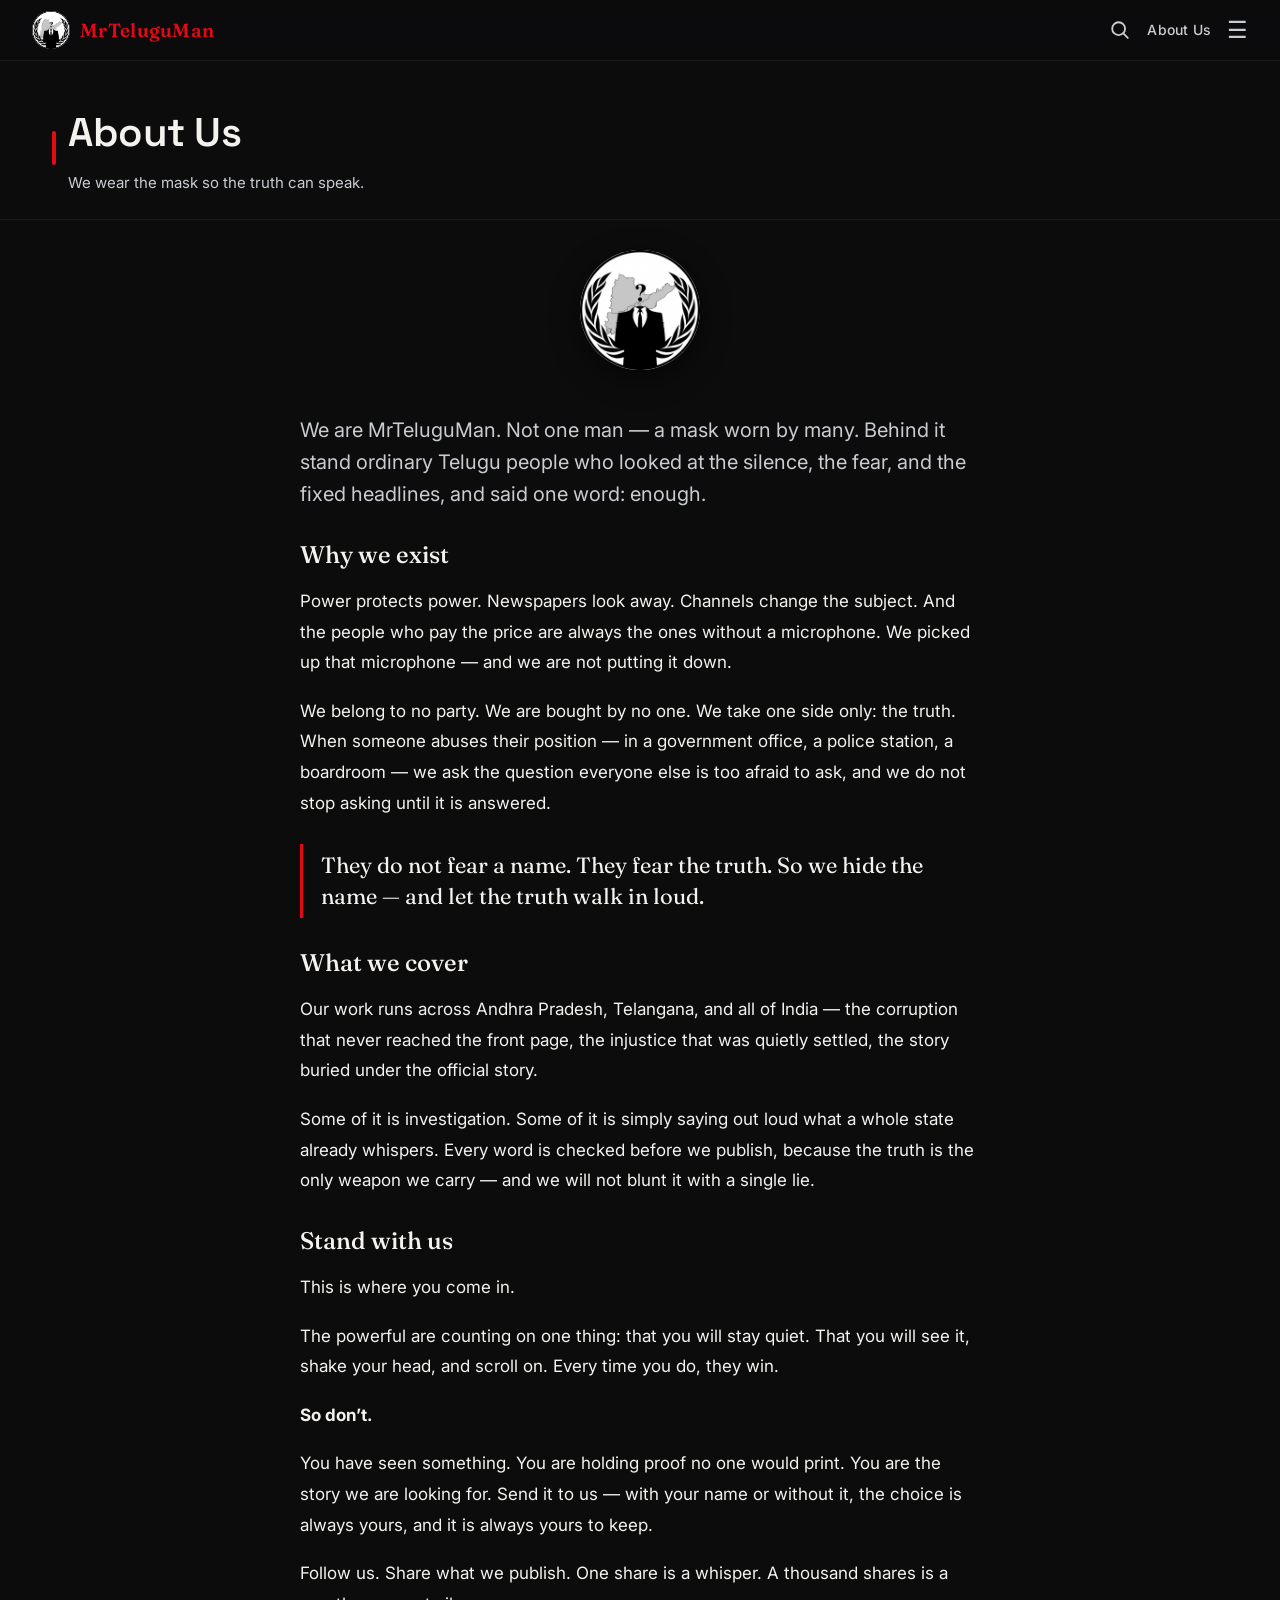
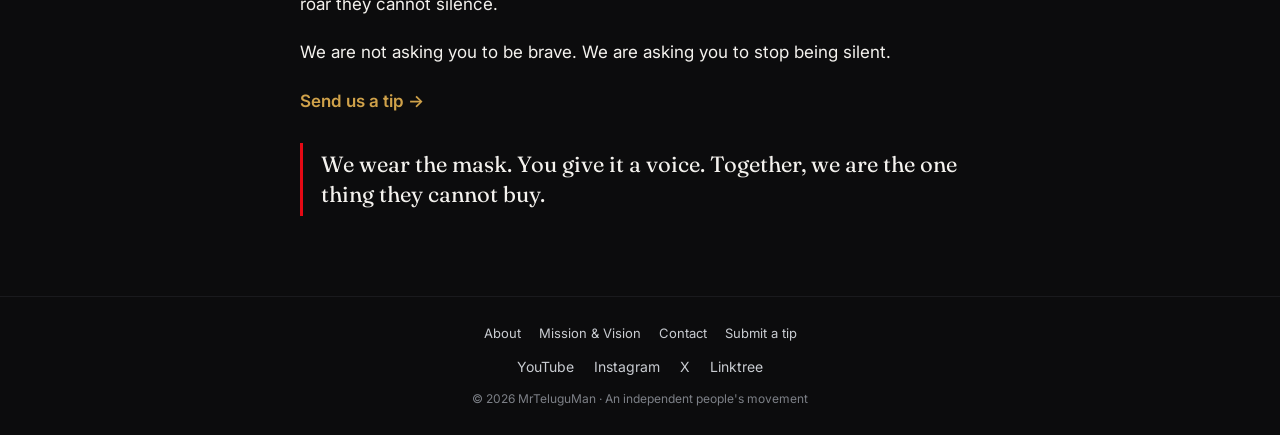
==== about.html @ c2d58770 "Rewrite About page with character voice and logo" ====
<!DOCTYPE html>
<html lang="en">
<head>
<title>About — MrTeluguMan</title>
<meta charset="UTF-8">
<meta name="viewport" content="width=device-width, initial-scale=1.0">
<link rel="icon" href="logo.jpg">
<link rel="preconnect" href="https://fonts.googleapis.com"><link rel="preconnect" href="https://fonts.gstatic.com" crossorigin>
<link href="https://fonts.googleapis.com/css2?family=Fraunces:opsz,wght@9..144,500;9..144,600&family=Inter:wght@400;500;600&display=swap" rel="stylesheet">
<link rel="stylesheet" href="styles.css">
</head>
<body>
<header>
  <div class="wrap nav">
    <a class="brand" href="index.html"><img src="logo.jpg" alt="MrTeluguMan logo"><span class="name">MrTeluguMan</span></a>
    <div class="nav-right">
      <a class="icon-btn search-icon" id="searchToggle" href="search.html" aria-label="Search"><svg viewBox="0 0 24 24" width="22" height="22" fill="none" stroke="currentColor" stroke-width="2" stroke-linecap="round" aria-hidden="true"><circle cx="10.5" cy="10.5" r="7"></circle><line x1="20.5" y1="20.5" x2="15.6" y2="15.6"></line></svg></a>
      <a class="header-about" href="about.html">About&nbsp;Us</a>
      <button class="icon-btn menu-btn" aria-label="Menu">&#9776;</button>
    </div>
  </div>
</header>
<div class="drawer" id="drawer">
  <div class="drawer-bg"></div>
  <div class="drawer-panel">
    <div class="drawer-head"><span class="name">MrTeluguMan</span><button class="icon-btn drawer-close" aria-label="Close">&times;</button></div>
    <a href="index.html">Home</a>
    <a href="latest.html">Latest stories</a>
    <a href="andhra-pradesh.html">Andhra Pradesh</a>
    <a href="telangana.html">Telangana</a>
    <a href="all-india.html">All India</a>
    <a href="about.html">About</a>
    <a href="mission.html">Mission &amp; Vision</a>
    <a href="contact.html">Contact</a>
    <a href="contact.html">Submit a tip</a>
    <a href="search.html">Search</a>
    <div class="social"><a href="#">YouTube</a><a href="#">Instagram</a><a href="#">X</a><a href="#">Linktree</a></div>
  </div>
</div>
<div class="page-hero"><div class="wrap"><span class="bar"></span><div><h1>About Us</h1><p>We wear the mask so the truth can speak.</p></div></div></div>
<div style="text-align:center;padding:30px 20px 2px"><img src="logo.jpg" alt="MrTeluguMan" style="width:120px;height:120px;border-radius:50%;background:#fff;object-fit:cover;display:inline-block;box-shadow:0 8px 28px rgba(0,0,0,.55)"></div>
<div class="prose">
  <p class="lead">We are MrTeluguMan. Not one man &mdash; a mask worn by many. Behind it stand ordinary Telugu people who looked at the silence, the fear, and the fixed headlines, and said one word: enough.</p>

  <h2>Why we exist</h2>
  <p>Power protects power. Newspapers look away. Channels change the subject. And the people who pay the price are always the ones without a microphone. We picked up that microphone &mdash; and we are not putting it down.</p>
  <p>We belong to no party. We are bought by no one. We take one side only: the truth. When someone abuses their position &mdash; in a government office, a police station, a boardroom &mdash; we ask the question everyone else is too afraid to ask, and we do not stop asking until it is answered.</p>

  <div class="pull">They do not fear a name. They fear the truth. So we hide the name &mdash; and let the truth walk in loud.</div>

  <h2>What we cover</h2>
  <p>Our work runs across Andhra Pradesh, Telangana, and all of India &mdash; the corruption that never reached the front page, the injustice that was quietly settled, the story buried under the official story.</p>
  <p>Some of it is investigation. Some of it is simply saying out loud what a whole state already whispers. Every word is checked before we publish, because the truth is the only weapon we carry &mdash; and we will not blunt it with a single lie.</p>

  <h2>Stand with us</h2>
  <p>This is where you come in.</p>
  <p>The powerful are counting on one thing: that you will stay quiet. That you will see it, shake your head, and scroll on. Every time you do, they win.</p>
  <p><strong>So don&rsquo;t.</strong></p>
  <p>You have seen something. You are holding proof no one would print. You are the story we are looking for. Send it to us &mdash; with your name or without it, the choice is always yours, and it is always yours to keep.</p>
  <p>Follow us. Share what we publish. One share is a whisper. A thousand shares is a roar they cannot silence.</p>
  <p>We are not asking you to be brave. We are asking you to stop being silent.</p>
  <p><a href="contact.html" style="color:var(--gold);font-weight:600">Send us a tip &rarr;</a></p>

  <div class="pull">We wear the mask. You give it a voice. Together, we are the one thing they cannot buy.</div>
</div>
<footer>
  <div class="footer-links"><a href="about.html">About</a><a href="mission.html">Mission &amp; Vision</a><a href="contact.html">Contact</a><a href="contact.html">Submit a tip</a></div>
  <div class="social"><a href="#">YouTube</a><a href="#">Instagram</a><a href="#">X</a><a href="#">Linktree</a></div>
  <div class="copy">© 2026 MrTeluguMan · An independent people's movement</div>
</footer>
<script src="app.js"></script>
</body>
</html>
---- styles.css ----
/* ===== MrTeluguMan — shared styles ===== */
@import url('https://fonts.googleapis.com/css2?family=Space+Grotesk:wght@500;600;700&display=swap');
:root{
  --bg:#0c0c0d; --surface:#161618; --surface-2:#111113;
  --border:#1e1e22; --border-soft:#1a1a1d;
  --text:#f4f2ee; --text-2:#c9ccd1; --text-3:#7d8087;
  --red:#e50914; --gold:#d0a24a;
  --serif:'Fraunces',Georgia,serif;
  --head:'Space Grotesk',-apple-system,BlinkMacSystemFont,'Segoe UI',sans-serif;
  --sans:'Inter',-apple-system,BlinkMacSystemFont,'Segoe UI',sans-serif;
}
*{box-sizing:border-box;margin:0;padding:0}
html{scroll-behavior:smooth}
body{background:var(--bg);color:var(--text);font-family:var(--sans);line-height:1.6;-webkit-font-smoothing:antialiased}
a{text-decoration:none;color:inherit}
img{display:block;max-width:100%}
.wrap{max-width:none;margin:0 auto;padding:0 32px}

/* Header search bar (desktop) */
.header-search{flex:1;max-width:460px;margin:0 28px}
.header-search input{width:100%;height:38px;background:var(--surface-2);border:.5px solid var(--border);border-radius:20px;color:var(--text);padding:0 18px;font-family:inherit;font-size:14px;outline:none;transition:border-color .15s}
.header-search input::placeholder{color:var(--text-3)}
.header-search input:focus{border-color:var(--red)}

/* Header */
header{position:sticky;top:0;z-index:50;background:rgba(12,12,13,.85);backdrop-filter:saturate(160%) blur(12px);border-bottom:.5px solid var(--border-soft)}
.nav{display:flex;align-items:center;justify-content:space-between;height:60px}
.brand{display:flex;align-items:center;gap:10px}
.brand img{width:38px;height:38px;border-radius:50%;background:#fff;object-fit:cover}
.brand .name{color:var(--red);font-family:var(--serif);font-weight:600;font-size:19px;letter-spacing:.3px}
.nav-right{display:flex;align-items:center;gap:20px}
.nav-links{display:none}
.nav-links a{color:var(--text-2);font-size:14px}
.nav-links a:hover,.nav-links a.active{color:var(--text)}
.icon-btn{background:none;border:none;color:var(--text-2);font-size:18px;cursor:pointer;line-height:1}
.icon-btn:hover{color:var(--text)}
.icon-btn svg{display:block}
.search-icon{display:inline-flex;align-items:center;justify-content:center;margin-right:6px}
.menu-btn{display:block}

/* Slide-out mobile menu */
.drawer{position:fixed;inset:0;z-index:100;visibility:hidden;pointer-events:none}
.drawer.open{visibility:visible;pointer-events:auto}
.drawer-bg{position:absolute;inset:0;background:rgba(0,0,0,.6);opacity:0;transition:opacity .25s}
.drawer.open .drawer-bg{opacity:1}
.drawer-panel{position:absolute;top:0;right:0;height:100%;width:80%;max-width:320px;background:var(--surface-2);border-left:.5px solid var(--border);padding:22px 22px;transform:translateX(100%);transition:transform .25s ease;display:flex;flex-direction:column;gap:6px}
.drawer.open .drawer-panel{transform:none}
.drawer-head{display:flex;align-items:center;justify-content:space-between;margin-bottom:14px}
.drawer-head .name{color:var(--red);font-family:var(--serif);font-weight:600;font-size:18px}
.drawer a{color:var(--text);font-size:17px;padding:12px 6px;border-bottom:.5px solid var(--border-soft)}
.drawer a:hover{color:var(--red)}
.drawer .social{display:flex;gap:16px;margin-top:16px}
.drawer .social a{border:none;color:var(--text-2);font-size:14px;padding:0}

/* Hero */
.hero{text-align:center;padding:52px 20px 40px;background:radial-gradient(120% 130% at 50% 20%,#3a1114 0%,#17080a 55%,#0c0c0d 90%)}
.hero h1{font-family:var(--serif);font-weight:600;font-size:clamp(30px,6.5vw,60px);line-height:1.08;max-width:16ch;margin:0 auto}
.page-hero{padding:40px 20px 24px;border-bottom:.5px solid var(--border-soft)}
.page-hero .wrap{display:flex;align-items:center;gap:12px}
.page-hero .bar{width:4px;height:34px;background:var(--red);border-radius:2px}
.page-hero h1{font-family:var(--head);font-weight:600;font-size:clamp(26px,5vw,40px);letter-spacing:-.5px}
.page-hero p{color:var(--text-2);margin-top:6px;font-size:15px}

/* Chips */
.chips{position:sticky;top:60px;z-index:40;background:var(--bg);display:flex;gap:10px;padding:13px 32px 11px;overflow-x:auto;border-bottom:.5px solid var(--border-soft);max-width:none;margin:0 auto}
.chips::-webkit-scrollbar{height:0}
.chip{flex:0 0 auto;font-size:14px;padding:8px 18px;border-radius:22px;white-space:nowrap;cursor:pointer;border:.5px solid var(--border);background:var(--surface-2);color:var(--text-2);transition:all .15s}
.chip:hover{color:var(--text);border-color:var(--text-3)}
.chip.active{background:var(--red);color:#fff;border-color:var(--red);font-weight:600}

/* Section head */
.sec-head{display:flex;align-items:center;gap:9px;margin-bottom:12px}
.sec-bar{width:3px;height:17px;background:var(--red);border-radius:2px}
.sec-title{font-size:16px;font-weight:500}

/* Latest row */
.latest{max-width:none;margin:0 auto;padding:16px 32px 6px}
.row{display:flex;gap:12px;overflow-x:auto;padding-bottom:6px;cursor:grab;scroll-behavior:smooth}
.row.dragging{cursor:grabbing;scroll-behavior:auto}
.row.dragging .card{pointer-events:none}
.row::-webkit-scrollbar{height:0}
.row .card{flex:0 0 210px;user-select:none}

/* Split */
.split{max-width:none;margin:8px auto 0;display:grid;grid-template-columns:1fr 1fr;border-top:.5px solid var(--border-soft)}
.col{padding:18px 20px 24px}
.col.ap{border-right:.5px solid var(--border-soft)}
.col .stack{display:flex;flex-direction:column;gap:14px;height:540px;overflow-y:auto;padding-right:8px;cursor:grab}
.col .stack.dragging{cursor:grabbing;scroll-behavior:auto}
.col .stack.dragging .card{pointer-events:none}
.col .stack::-webkit-scrollbar{width:6px}
.col .stack::-webkit-scrollbar-thumb{background:#2a2a2f;border-radius:3px}
.col .stack::-webkit-scrollbar-track{background:transparent}
.split.only-ap{grid-template-columns:1fr}.split.only-ap .col.tg{display:none}.split.only-ap .col.ap{border-right:none}
.split.only-tg{grid-template-columns:1fr}.split.only-tg .col.ap{display:none}

/* Grid (state & latest pages) */
.grid{display:grid;grid-template-columns:repeat(auto-fill,minmax(240px,1fr));gap:16px;max-width:none;margin:0 auto;padding:20px 32px}

/* Card */
.card{background:var(--surface);border-radius:10px;overflow:hidden;transition:transform .2s ease,box-shadow .2s ease;display:block}
.card:hover{transform:translateY(-3px);box-shadow:0 10px 30px rgba(0,0,0,.5)}
.thumb{aspect-ratio:16/10;background-size:cover;background-position:center;position:relative;display:flex;align-items:center;justify-content:center}
.thumb .soon{color:var(--text-3);font-size:12px;letter-spacing:1px;text-transform:uppercase}
.badge{position:absolute;top:9px;left:9px;background:var(--red);color:#fff;font-size:10px;letter-spacing:.5px;text-transform:uppercase;font-weight:600;padding:3px 8px;border-radius:3px}
.play-badge{position:absolute;width:44px;height:44px;border-radius:50%;background:rgba(229,9,20,.92);display:flex;align-items:center;justify-content:center;color:#fff;font-size:16px;padding-left:3px;box-shadow:0 4px 14px rgba(0,0,0,.4)}
.card-body{padding:12px 13px 14px}
.kicker{color:var(--gold);font-size:11px;letter-spacing:1px;text-transform:uppercase;margin-bottom:6px}
.card h3{font-family:var(--serif);font-weight:500;font-size:16px;line-height:1.3;margin-bottom:6px}
.card .time{color:var(--text-3);font-size:12px}

/* State button */
.state-btn{display:flex;align-items:center;justify-content:center;gap:8px;margin-top:16px;padding:14px 18px;border-radius:10px;border:.5px solid var(--border);background:var(--surface-2);color:var(--text);font-size:14px;font-weight:500;transition:all .15s}
.state-btn:hover{border-color:var(--red);color:#fff;background:#161010}
.state-btn .arrow{color:var(--red);font-weight:600}

/* Article page */
.article{max-width:720px;margin:0 auto;padding:34px 20px 20px}
.article .meta{display:flex;gap:10px;align-items:center;color:var(--text-3);font-size:13px;margin-bottom:14px}
.article .meta .cat{color:var(--gold);text-transform:uppercase;letter-spacing:1px}
.article h1{font-family:var(--serif);font-weight:600;font-size:clamp(28px,5vw,42px);line-height:1.15;margin-bottom:16px}
.article .lead{color:var(--text-2);font-size:19px;line-height:1.6;margin-bottom:22px}
.article .hero-img{aspect-ratio:16/9;border-radius:12px;background-size:cover;background-position:center;margin-bottom:12px;display:flex;align-items:center;justify-content:center}
.article .caption{color:var(--text-3);font-size:12px;margin-bottom:24px}
.article .body p{font-size:17px;line-height:1.8;margin-bottom:20px}
/* Video embed (YouTube / Instagram / Facebook) */
.video-embed{position:relative;aspect-ratio:16/9;border-radius:12px;overflow:hidden;background:#000;margin:22px 0 6px;display:flex;align-items:center;justify-content:center;border:.5px solid var(--border)}
.video-embed iframe{width:100%;height:100%;border:0;display:block}
.video-embed .play{width:64px;height:64px;border-radius:50%;background:rgba(229,9,20,.92);display:flex;align-items:center;justify-content:center;color:#fff;font-size:24px;padding-left:4px}
.video-embed .ph-text{position:absolute;bottom:12px;left:14px;color:#c9ccd1;font-size:12px}
.video-caption{color:var(--text-3);font-size:12px;margin:0 0 22px}
.actions{display:flex;align-items:center;gap:10px;flex-wrap:wrap;padding:20px 0;border-top:.5px solid var(--border-soft);border-bottom:.5px solid var(--border-soft);margin:24px 0}
.act{display:inline-flex;align-items:center;gap:7px;padding:9px 15px;border-radius:22px;border:.5px solid var(--border);background:var(--surface-2);color:var(--text-2);font-size:13px;cursor:pointer;transition:all .15s}
.act:hover{color:#fff;border-color:var(--text-3)}
.act.wa:hover{border-color:#25d366;color:#25d366}
.act.like.liked{border-color:var(--red);color:var(--red)}
.act .n{font-variant-numeric:tabular-nums}
.share-label{color:var(--text-3);font-size:13px;margin-right:2px}

/* Prose pages (about, mission) */
.prose{max-width:720px;margin:0 auto;padding:34px 20px}
.prose h2{font-family:var(--serif);font-weight:500;font-size:24px;margin:26px 0 12px}
.prose p{font-size:17px;line-height:1.8;color:var(--text);margin-bottom:18px}
.prose .lead{font-size:20px;color:var(--text-2);line-height:1.6;margin-bottom:22px}
.pull{border-left:3px solid var(--red);padding:6px 0 6px 18px;font-family:var(--serif);font-size:22px;line-height:1.4;margin:26px 0;color:var(--text)}

/* Forms (contact, tip) */
.form{max-width:600px;margin:0 auto;padding:30px 20px}
.form .field{margin-bottom:16px}
.form label{display:block;font-size:14px;color:var(--text-2);margin-bottom:7px}
.form input,.form textarea,.form select{width:100%;background:var(--surface-2);border:.5px solid var(--border);border-radius:9px;color:var(--text);font-family:inherit;font-size:15px;padding:12px 14px;outline:none;transition:border-color .15s}
.form input:focus,.form textarea:focus,.form select:focus{border-color:var(--red)}
.form textarea{min-height:130px;resize:vertical}
.form .submit{background:var(--red);color:#fff;border:none;font-weight:600;font-size:15px;padding:13px 22px;border-radius:9px;cursor:pointer;transition:opacity .15s}
.form .submit:hover{opacity:.9}
.note{color:var(--text-3);font-size:13px;margin-top:10px}
/* Direct contact block */
.direct-contact{max-width:600px;margin:24px auto 0;padding:20px 22px;background:var(--surface);border:.5px solid var(--border);border-radius:12px;text-align:center}
.dc-label{color:var(--text-3);font-size:12px;letter-spacing:1px;text-transform:uppercase;margin-bottom:8px}
.dc-mail{display:inline-block;color:var(--red);font-size:20px;font-weight:600;font-family:var(--sans)}
.dc-mail:hover{text-decoration:underline}
.dc-note{color:var(--text-3);font-size:13px;margin-top:8px}
.secure-note{margin-top:16px;padding:13px 16px;background:rgba(29,158,117,.08);border:.5px solid rgba(29,158,117,.35);border-radius:10px;color:#7fd7bb;font-size:13px;line-height:1.55}
.secure-note strong{color:#9fe6cf;font-weight:600}
.form-title{color:var(--text);font-size:16px;font-weight:500;margin-bottom:14px;padding-top:6px}
/* Tip/Suggestion toggle */
.toggle{display:flex;gap:8px;margin-bottom:18px}
.toggle .tg{flex:1;position:relative}
.toggle .tg input{position:absolute;opacity:0;pointer-events:none}
.toggle .tg span{display:block;text-align:center;padding:11px;border-radius:9px;border:.5px solid var(--border);background:var(--surface-2);color:var(--text-2);font-size:14px;cursor:pointer;transition:all .15s}
.toggle .tg span:hover{color:var(--text)}
.toggle .tg input:checked + span{background:var(--red);color:#fff;border-color:var(--red);font-weight:600}
.form input[type=file]{padding:9px 12px;color:var(--text-3);font-size:13px}

/* Search */
.searchbar{max-width:720px;margin:0 auto;padding:26px 20px 6px}
.searchbar input{width:100%;background:var(--surface-2);border:.5px solid var(--border);border-radius:12px;color:var(--text);font-family:inherit;font-size:17px;padding:15px 18px;outline:none}
.searchbar input:focus{border-color:var(--red)}
.search-empty{max-width:720px;margin:0 auto;padding:30px 20px;color:var(--text-3);text-align:center}

/* Footer */
footer{border-top:.5px solid var(--border-soft);margin-top:20px;padding:26px 20px;text-align:center}
.footer-links{display:flex;gap:18px;justify-content:center;flex-wrap:wrap;margin-bottom:12px}
.footer-links a{color:var(--text-2);font-size:13px}
.footer-links a:hover{color:var(--text)}
.social{display:flex;gap:20px;justify-content:center;margin-bottom:11px}
.social a{color:var(--text-2);font-size:14px}
.social a:hover{color:var(--red)}
.copy{color:var(--text-3);font-size:12px}

@media(max-width:640px){
  .nav-links{display:none}
  .menu-btn{display:block}
  .header-search{display:none}
  .wrap{padding:0 20px}
  .latest{padding:16px 20px 6px}
  .chips{padding:13px 20px 11px}
  .col{padding:12px 12px 16px}
  .col .stack{height:auto;overflow:visible;cursor:default}
  .card h3{font-size:14px}
  .row .card{flex:0 0 150px}
  .hero{padding:40px 18px 30px}
  .grid{grid-template-columns:1fr 1fr;gap:12px;padding:16px}
}

/* ===== Header: keep logo, search, About Us and menu on one level ===== */
.nav{align-items:center}
.brand{height:40px}
.nav-right{display:flex;align-items:center;gap:16px}
.icon-btn{display:inline-flex;align-items:center;justify-content:center;height:40px;line-height:1;padding:0}
.search-icon{margin-right:0}
.menu-btn{font-size:23px}
.header-about{display:inline-flex;align-items:center;height:40px;color:var(--text-2);font-size:14px;font-weight:500;white-space:nowrap;letter-spacing:.2px}
.header-about:hover{color:var(--text)}
@media(max-width:400px){ .nav-right{gap:12px} .header-about{font-size:13px} }

/* ===== Live search overlay (Netflix / Google style) ===== */
.search-overlay{position:fixed;inset:0;z-index:200;visibility:hidden;opacity:0;transition:opacity .18s}
.search-overlay.open{visibility:visible;opacity:1}
.so-bg{position:absolute;inset:0;background:rgba(0,0,0,.62);backdrop-filter:blur(2px)}
.so-panel{position:absolute;top:0;left:0;right:0;background:var(--surface-2);border-bottom:.5px solid var(--border);padding:14px 20px 16px;box-shadow:0 20px 50px rgba(0,0,0,.55);transform:translateY(-10px);transition:transform .18s}
.search-overlay.open .so-panel{transform:none}
.so-inputwrap{display:flex;align-items:center;gap:12px;max-width:720px;margin:0 auto}
.so-inputwrap>svg{flex:0 0 auto;color:var(--text-3)}
.so-input{flex:1;height:46px;background:var(--surface);border:.5px solid var(--border);border-radius:12px;color:var(--text);font-family:inherit;font-size:17px;padding:0 16px;outline:none}
.so-input:focus{border-color:var(--red)}
.so-close{flex:0 0 auto;background:none;border:none;color:var(--text-2);font-size:26px;line-height:1;cursor:pointer;padding:0 4px}
.so-close:hover{color:var(--text)}
.so-results{max-width:720px;margin:10px auto 0;max-height:62vh;overflow-y:auto}
.so-lbl{color:var(--text-3);font-size:11px;letter-spacing:1px;text-transform:uppercase;padding:8px 12px 4px}
.so-item{display:flex;align-items:center;gap:12px;padding:11px 12px;border-radius:10px;cursor:pointer;color:var(--text)}
.so-item:hover,.so-item.active{background:var(--surface)}
.so-ic{flex:0 0 auto;width:34px;height:34px;border-radius:8px;background:#221316;display:flex;align-items:center;justify-content:center;color:var(--red);font-size:15px}
.so-tx{flex:1;min-width:0}
.so-ttl{font-size:15px;font-weight:500;white-space:nowrap;overflow:hidden;text-overflow:ellipsis}
.so-meta{color:var(--text-3);font-size:12px;margin-top:2px}
.so-cat{color:var(--gold);text-transform:uppercase;letter-spacing:.6px}
.so-hint{color:var(--text-3);font-size:13px;padding:16px 12px;text-align:center}

/* ===== search.html results ===== */
.search-results{max-width:820px;margin:0 auto;padding:14px 20px 34px}
.sr-count{color:var(--text-3);font-size:13px;margin:0 0 14px}
.sr-list{display:flex;flex-direction:column;gap:10px}
.sr-item{display:flex;align-items:center;gap:14px;padding:14px 16px;background:var(--surface);border:.5px solid var(--border);border-radius:12px;transition:border-color .15s,transform .15s}
.sr-item:hover{border-color:var(--red);transform:translateY(-2px)}
.sr-ic{flex:0 0 auto;width:44px;height:44px;border-radius:10px;background:#221316;display:flex;align-items:center;justify-content:center;color:var(--red);font-size:18px}
.sr-tx{flex:1;min-width:0}
.sr-cat{color:var(--gold);font-size:11px;letter-spacing:1px;text-transform:uppercase}
.sr-ttl{font-family:var(--serif);font-size:18px;font-weight:500;margin:2px 0 3px}
.sr-snip{color:var(--text-2);font-size:14px;line-height:1.5}
.sr-date{color:var(--text-3);font-size:12px;margin-top:4px}
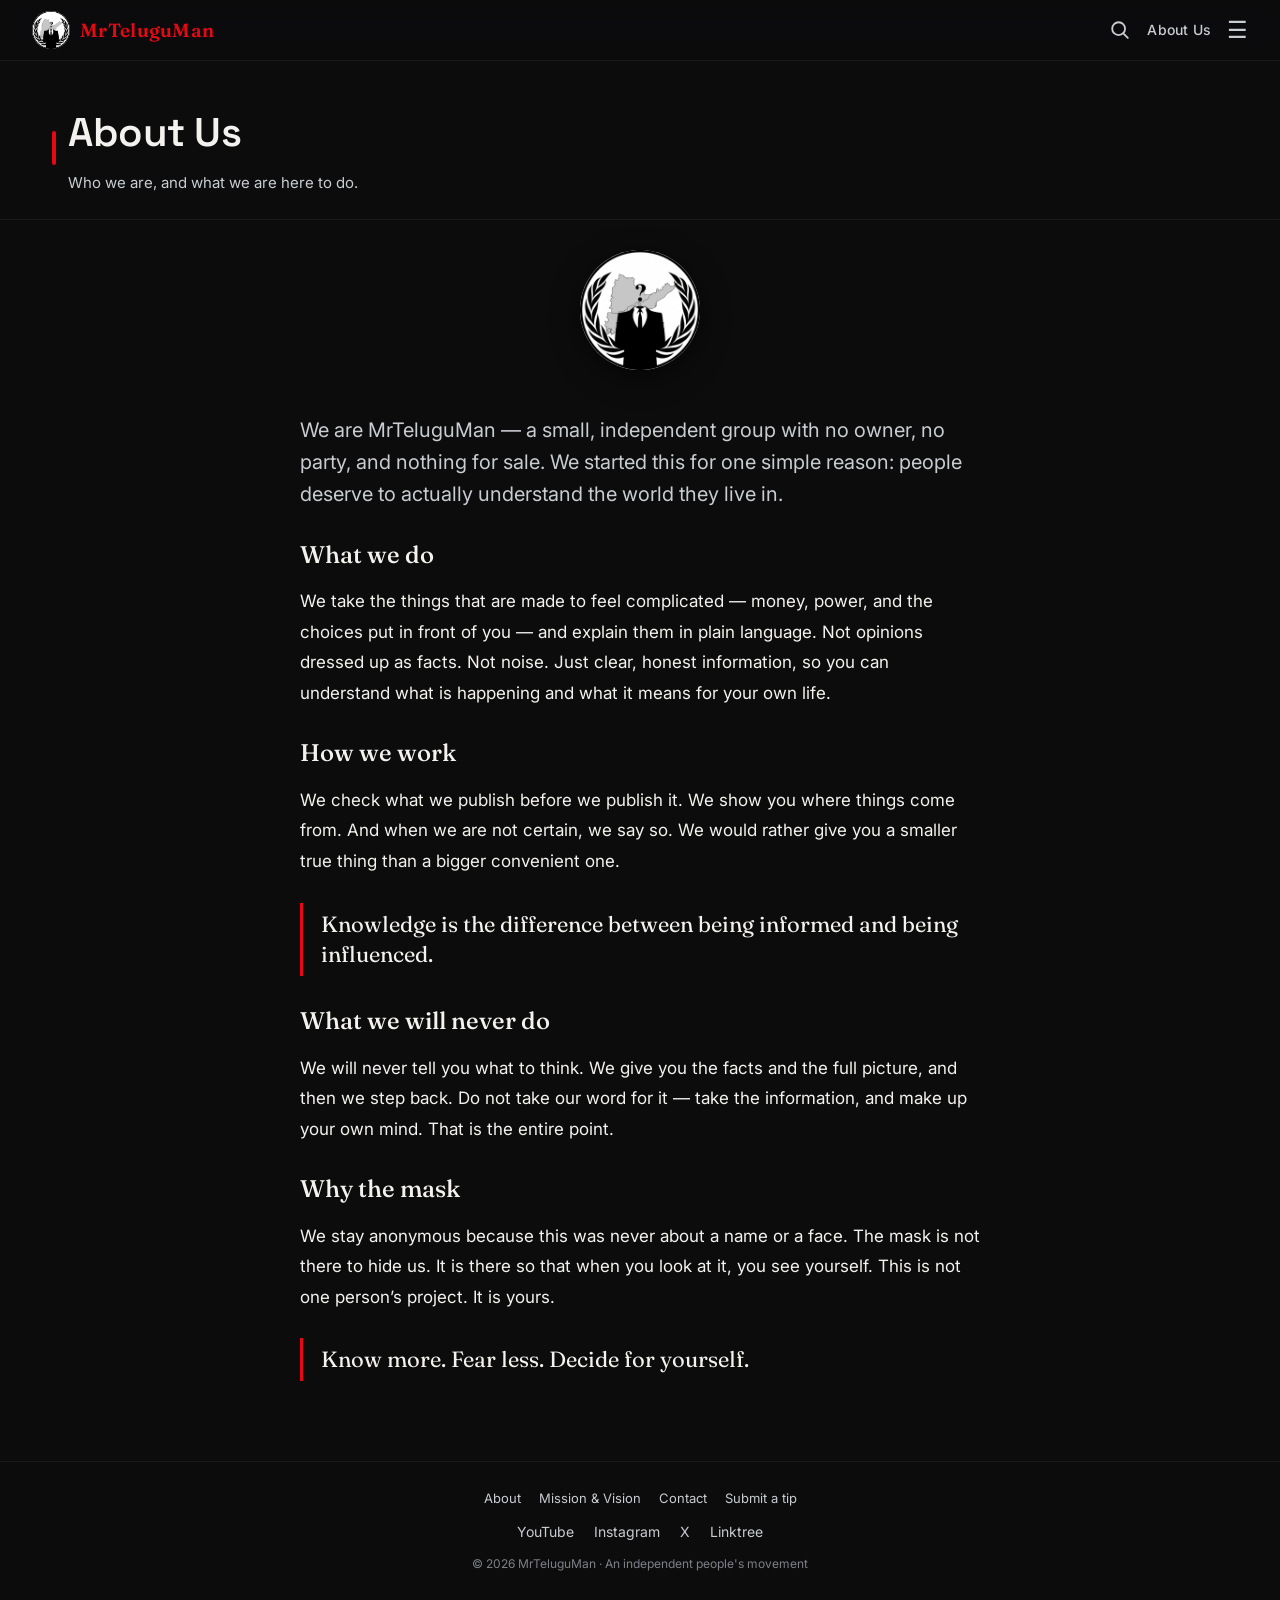
==== commit ec06a43c: "Rewrite About page (plain, honest, universal)" ====
--- a/about.html
+++ b/about.html
@@ -26,46 +26,38 @@
     <div class="drawer-head"><span class="name">MrTeluguMan</span><button class="icon-btn drawer-close" aria-label="Close">&times;</button></div>
     <a href="index.html">Home</a>
     <a href="latest.html">Latest stories</a>
-    <a href="andhra-pradesh.html">Andhra Pradesh</a>
-    <a href="telangana.html">Telangana</a>
-    <a href="all-india.html">All India</a>
     <a href="about.html">About</a>
     <a href="mission.html">Mission &amp; Vision</a>
     <a href="contact.html">Contact</a>
     <a href="contact.html">Submit a tip</a>
     <a href="search.html">Search</a>
-    <div class="social"><a href="#">YouTube</a><a href="#">Instagram</a><a href="#">X</a><a href="#">Linktree</a></div>
+    <div class="social"><a href="https://www.youtube.com/@MrTeluguMan" target="_blank" rel="noopener">YouTube</a><a href="https://www.instagram.com/MrTeluguMan" target="_blank" rel="noopener">Instagram</a><a href="https://x.com/MrTeluguMan" target="_blank" rel="noopener">X</a><a href="https://linktr.ee/MrTeluguMan" target="_blank" rel="noopener">Linktree</a></div>
   </div>
 </div>
-<div class="page-hero"><div class="wrap"><span class="bar"></span><div><h1>About Us</h1><p>We wear the mask so the truth can speak.</p></div></div></div>
+<div class="page-hero"><div class="wrap"><span class="bar"></span><div><h1>About Us</h1><p>Who we are, and what we are here to do.</p></div></div></div>
 <div style="text-align:center;padding:30px 20px 2px"><img src="logo.jpg" alt="MrTeluguMan" style="width:120px;height:120px;border-radius:50%;background:#fff;object-fit:cover;display:inline-block;box-shadow:0 8px 28px rgba(0,0,0,.55)"></div>
 <div class="prose">
-  <p class="lead">We are MrTeluguMan. Not one man &mdash; a mask worn by many. Behind it stand ordinary Telugu people who looked at the silence, the fear, and the fixed headlines, and said one word: enough.</p>
+  <p class="lead">We are MrTeluguMan &mdash; a small, independent group with no owner, no party, and nothing for sale. We started this for one simple reason: people deserve to actually understand the world they live in.</p>
 
-  <h2>Why we exist</h2>
-  <p>Power protects power. Newspapers look away. Channels change the subject. And the people who pay the price are always the ones without a microphone. We picked up that microphone &mdash; and we are not putting it down.</p>
-  <p>We belong to no party. We are bought by no one. We take one side only: the truth. When someone abuses their position &mdash; in a government office, a police station, a boardroom &mdash; we ask the question everyone else is too afraid to ask, and we do not stop asking until it is answered.</p>
+  <h2>What we do</h2>
+  <p>We take the things that are made to feel complicated &mdash; money, power, and the choices put in front of you &mdash; and explain them in plain language. Not opinions dressed up as facts. Not noise. Just clear, honest information, so you can understand what is happening and what it means for your own life.</p>
 
-  <div class="pull">They do not fear a name. They fear the truth. So we hide the name &mdash; and let the truth walk in loud.</div>
+  <h2>How we work</h2>
+  <p>We check what we publish before we publish it. We show you where things come from. And when we are not certain, we say so. We would rather give you a smaller true thing than a bigger convenient one.</p>
 
-  <h2>What we cover</h2>
-  <p>Our work runs across Andhra Pradesh, Telangana, and all of India &mdash; the corruption that never reached the front page, the injustice that was quietly settled, the story buried under the official story.</p>
-  <p>Some of it is investigation. Some of it is simply saying out loud what a whole state already whispers. Every word is checked before we publish, because the truth is the only weapon we carry &mdash; and we will not blunt it with a single lie.</p>
+  <div class="pull">Knowledge is the difference between being informed and being influenced.</div>
 
-  <h2>Stand with us</h2>
-  <p>This is where you come in.</p>
-  <p>The powerful are counting on one thing: that you will stay quiet. That you will see it, shake your head, and scroll on. Every time you do, they win.</p>
-  <p><strong>So don&rsquo;t.</strong></p>
-  <p>You have seen something. You are holding proof no one would print. You are the story we are looking for. Send it to us &mdash; with your name or without it, the choice is always yours, and it is always yours to keep.</p>
-  <p>Follow us. Share what we publish. One share is a whisper. A thousand shares is a roar they cannot silence.</p>
-  <p>We are not asking you to be brave. We are asking you to stop being silent.</p>
-  <p><a href="contact.html" style="color:var(--gold);font-weight:600">Send us a tip &rarr;</a></p>
+  <h2>What we will never do</h2>
+  <p>We will never tell you what to think. We give you the facts and the full picture, and then we step back. Do not take our word for it &mdash; take the information, and make up your own mind. That is the entire point.</p>
 
-  <div class="pull">We wear the mask. You give it a voice. Together, we are the one thing they cannot buy.</div>
+  <h2>Why the mask</h2>
+  <p>We stay anonymous because this was never about a name or a face. The mask is not there to hide us. It is there so that when you look at it, you see yourself. This is not one person&rsquo;s project. It is yours.</p>
+
+  <div class="pull">Know more. Fear less. Decide for yourself.</div>
 </div>
 <footer>
   <div class="footer-links"><a href="about.html">About</a><a href="mission.html">Mission &amp; Vision</a><a href="contact.html">Contact</a><a href="contact.html">Submit a tip</a></div>
-  <div class="social"><a href="#">YouTube</a><a href="#">Instagram</a><a href="#">X</a><a href="#">Linktree</a></div>
+  <div class="social"><a href="https://www.youtube.com/@MrTeluguMan" target="_blank" rel="noopener">YouTube</a><a href="https://www.instagram.com/MrTeluguMan" target="_blank" rel="noopener">Instagram</a><a href="https://x.com/MrTeluguMan" target="_blank" rel="noopener">X</a><a href="https://linktr.ee/MrTeluguMan" target="_blank" rel="noopener">Linktree</a></div>
   <div class="copy">© 2026 MrTeluguMan · An independent people's movement</div>
 </footer>
 <script src="app.js"></script>
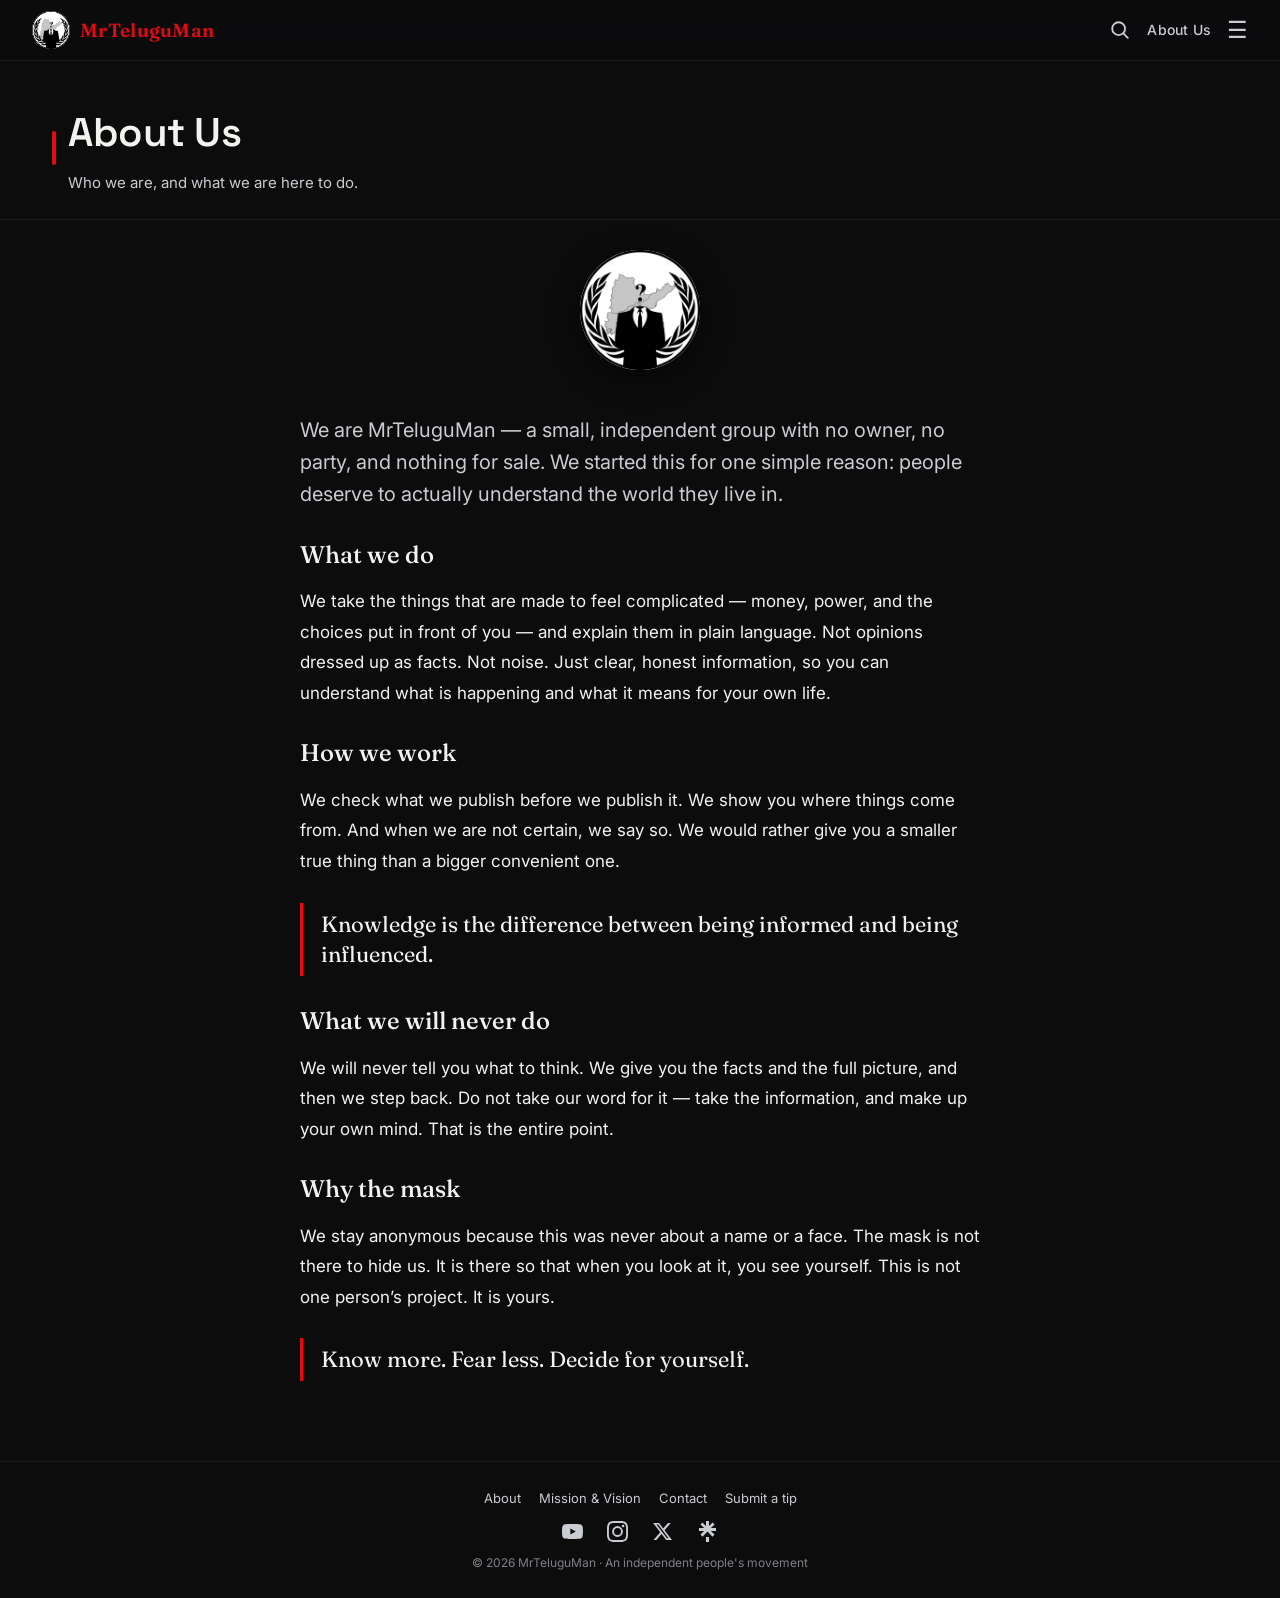
==== commit 59b8bc14: "Replace social text links with logo icons" ====
--- a/about.html
+++ b/about.html
@@ -31,7 +31,7 @@
     <a href="contact.html">Contact</a>
     <a href="contact.html">Submit a tip</a>
     <a href="search.html">Search</a>
-    <div class="social"><a href="https://www.youtube.com/@MrTeluguMan" target="_blank" rel="noopener">YouTube</a><a href="https://www.instagram.com/MrTeluguMan" target="_blank" rel="noopener">Instagram</a><a href="https://x.com/MrTeluguMan" target="_blank" rel="noopener">X</a><a href="https://linktr.ee/MrTeluguMan" target="_blank" rel="noopener">Linktree</a></div>
+    <div class="social"><a href="https://www.youtube.com/@MrTeluguMan" target="_blank" rel="noopener" aria-label="YouTube"><svg viewBox="0 0 24 24" width="21" height="21" fill="currentColor" aria-hidden="true"><path d="M23.498 6.186a3.016 3.016 0 0 0-2.122-2.136C19.505 3.545 12 3.545 12 3.545s-7.505 0-9.377.505A3.017 3.017 0 0 0 .502 6.186C0 8.07 0 12 0 12s0 3.93.502 5.814a3.016 3.016 0 0 0 2.122 2.136c1.871.505 9.376.505 9.376.505s7.505 0 9.377-.505a3.015 3.015 0 0 0 2.122-2.136C24 15.93 24 12 24 12s0-3.93-.502-5.814zM9.545 15.568V8.432L15.818 12l-6.273 3.568z"></path></svg></a><a href="https://www.instagram.com/MrTeluguMan" target="_blank" rel="noopener" aria-label="Instagram"><svg viewBox="0 0 24 24" width="21" height="21" fill="currentColor" aria-hidden="true"><path d="M12 2.163c3.204 0 3.584.012 4.85.07 3.252.148 4.771 1.691 4.919 4.919.058 1.265.069 1.645.069 4.849 0 3.205-.012 3.584-.069 4.849-.149 3.225-1.664 4.771-4.919 4.919-1.266.058-1.644.07-4.85.07-3.204 0-3.584-.012-4.849-.07-3.26-.149-4.771-1.699-4.919-4.92-.058-1.265-.07-1.644-.07-4.849 0-3.204.013-3.583.07-4.849.149-3.227 1.664-4.771 4.919-4.919 1.266-.057 1.645-.069 4.849-.069zM12 0C8.741 0 8.333.014 7.053.072 2.695.272.273 2.69.073 7.052.014 8.333 0 8.741 0 12c0 3.259.014 3.668.072 4.948.2 4.358 2.618 6.78 6.98 6.98C8.333 23.986 8.741 24 12 24c3.259 0 3.668-.014 4.948-.072 4.354-.2 6.782-2.618 6.979-6.98.059-1.28.073-1.689.073-4.948 0-3.259-.014-3.667-.072-4.947-.196-4.354-2.617-6.78-6.979-6.98C15.668.014 15.259 0 12 0zm0 5.838a6.162 6.162 0 1 0 0 12.324 6.162 6.162 0 0 0 0-12.324zM12 16a4 4 0 1 1 0-8 4 4 0 0 1 0 8zm6.406-11.845a1.44 1.44 0 1 0 0 2.881 1.44 1.44 0 0 0 0-2.881z"></path></svg></a><a href="https://x.com/MrTeluguMan" target="_blank" rel="noopener" aria-label="X"><svg viewBox="0 0 24 24" width="21" height="21" fill="currentColor" aria-hidden="true"><path d="M18.244 2.25h3.308l-7.227 8.26 8.502 11.24H16.17l-5.214-6.817L4.99 21.75H1.68l7.73-8.835L1.254 2.25H8.08l4.713 6.231zm-1.161 17.52h1.833L7.084 4.126H5.117z"></path></svg></a><a href="https://linktr.ee/MrTeluguMan" target="_blank" rel="noopener" aria-label="Linktree"><svg viewBox="0 0 24 24" width="21" height="21" fill="currentColor" aria-hidden="true"><path d="M13.736 5.853l4.005-4.117 2.325 2.38-4.2 4.005h5.908v3.305h-5.937l4.229 4.108-2.325 2.334-5.741-5.769-5.741 5.769-2.325-2.334 4.229-4.108H2.226V8.121h5.908l-4.2-4.005 2.325-2.38 4.005 4.117V0h3.472v5.853zM10.264 18.152h3.472V24h-3.472z"></path></svg></a></div>
   </div>
 </div>
 <div class="page-hero"><div class="wrap"><span class="bar"></span><div><h1>About Us</h1><p>Who we are, and what we are here to do.</p></div></div></div>
@@ -57,7 +57,7 @@
 </div>
 <footer>
   <div class="footer-links"><a href="about.html">About</a><a href="mission.html">Mission &amp; Vision</a><a href="contact.html">Contact</a><a href="contact.html">Submit a tip</a></div>
-  <div class="social"><a href="https://www.youtube.com/@MrTeluguMan" target="_blank" rel="noopener">YouTube</a><a href="https://www.instagram.com/MrTeluguMan" target="_blank" rel="noopener">Instagram</a><a href="https://x.com/MrTeluguMan" target="_blank" rel="noopener">X</a><a href="https://linktr.ee/MrTeluguMan" target="_blank" rel="noopener">Linktree</a></div>
+  <div class="social"><a href="https://www.youtube.com/@MrTeluguMan" target="_blank" rel="noopener" aria-label="YouTube"><svg viewBox="0 0 24 24" width="21" height="21" fill="currentColor" aria-hidden="true"><path d="M23.498 6.186a3.016 3.016 0 0 0-2.122-2.136C19.505 3.545 12 3.545 12 3.545s-7.505 0-9.377.505A3.017 3.017 0 0 0 .502 6.186C0 8.07 0 12 0 12s0 3.93.502 5.814a3.016 3.016 0 0 0 2.122 2.136c1.871.505 9.376.505 9.376.505s7.505 0 9.377-.505a3.015 3.015 0 0 0 2.122-2.136C24 15.93 24 12 24 12s0-3.93-.502-5.814zM9.545 15.568V8.432L15.818 12l-6.273 3.568z"></path></svg></a><a href="https://www.instagram.com/MrTeluguMan" target="_blank" rel="noopener" aria-label="Instagram"><svg viewBox="0 0 24 24" width="21" height="21" fill="currentColor" aria-hidden="true"><path d="M12 2.163c3.204 0 3.584.012 4.85.07 3.252.148 4.771 1.691 4.919 4.919.058 1.265.069 1.645.069 4.849 0 3.205-.012 3.584-.069 4.849-.149 3.225-1.664 4.771-4.919 4.919-1.266.058-1.644.07-4.85.07-3.204 0-3.584-.012-4.849-.07-3.26-.149-4.771-1.699-4.919-4.92-.058-1.265-.07-1.644-.07-4.849 0-3.204.013-3.583.07-4.849.149-3.227 1.664-4.771 4.919-4.919 1.266-.057 1.645-.069 4.849-.069zM12 0C8.741 0 8.333.014 7.053.072 2.695.272.273 2.69.073 7.052.014 8.333 0 8.741 0 12c0 3.259.014 3.668.072 4.948.2 4.358 2.618 6.78 6.98 6.98C8.333 23.986 8.741 24 12 24c3.259 0 3.668-.014 4.948-.072 4.354-.2 6.782-2.618 6.979-6.98.059-1.28.073-1.689.073-4.948 0-3.259-.014-3.667-.072-4.947-.196-4.354-2.617-6.78-6.979-6.98C15.668.014 15.259 0 12 0zm0 5.838a6.162 6.162 0 1 0 0 12.324 6.162 6.162 0 0 0 0-12.324zM12 16a4 4 0 1 1 0-8 4 4 0 0 1 0 8zm6.406-11.845a1.44 1.44 0 1 0 0 2.881 1.44 1.44 0 0 0 0-2.881z"></path></svg></a><a href="https://x.com/MrTeluguMan" target="_blank" rel="noopener" aria-label="X"><svg viewBox="0 0 24 24" width="21" height="21" fill="currentColor" aria-hidden="true"><path d="M18.244 2.25h3.308l-7.227 8.26 8.502 11.24H16.17l-5.214-6.817L4.99 21.75H1.68l7.73-8.835L1.254 2.25H8.08l4.713 6.231zm-1.161 17.52h1.833L7.084 4.126H5.117z"></path></svg></a><a href="https://linktr.ee/MrTeluguMan" target="_blank" rel="noopener" aria-label="Linktree"><svg viewBox="0 0 24 24" width="21" height="21" fill="currentColor" aria-hidden="true"><path d="M13.736 5.853l4.005-4.117 2.325 2.38-4.2 4.005h5.908v3.305h-5.937l4.229 4.108-2.325 2.334-5.741-5.769-5.741 5.769-2.325-2.334 4.229-4.108H2.226V8.121h5.908l-4.2-4.005 2.325-2.38 4.005 4.117V0h3.472v5.853zM10.264 18.152h3.472V24h-3.472z"></path></svg></a></div>
   <div class="copy">© 2026 MrTeluguMan · An independent people's movement</div>
 </footer>
 <script src="app.js"></script>
--- a/styles.css
+++ b/styles.css
@@ -249,3 +249,8 @@
 .sr-ttl{font-family:var(--serif);font-size:18px;font-weight:500;margin:2px 0 3px}
 .sr-snip{color:var(--text-2);font-size:14px;line-height:1.5}
 .sr-date{color:var(--text-3);font-size:12px;margin-top:4px}
+
+/* Social icon logos */
+.social a{display:inline-flex;align-items:center;line-height:0}
+.social a svg{display:block}
+.social{gap:24px}
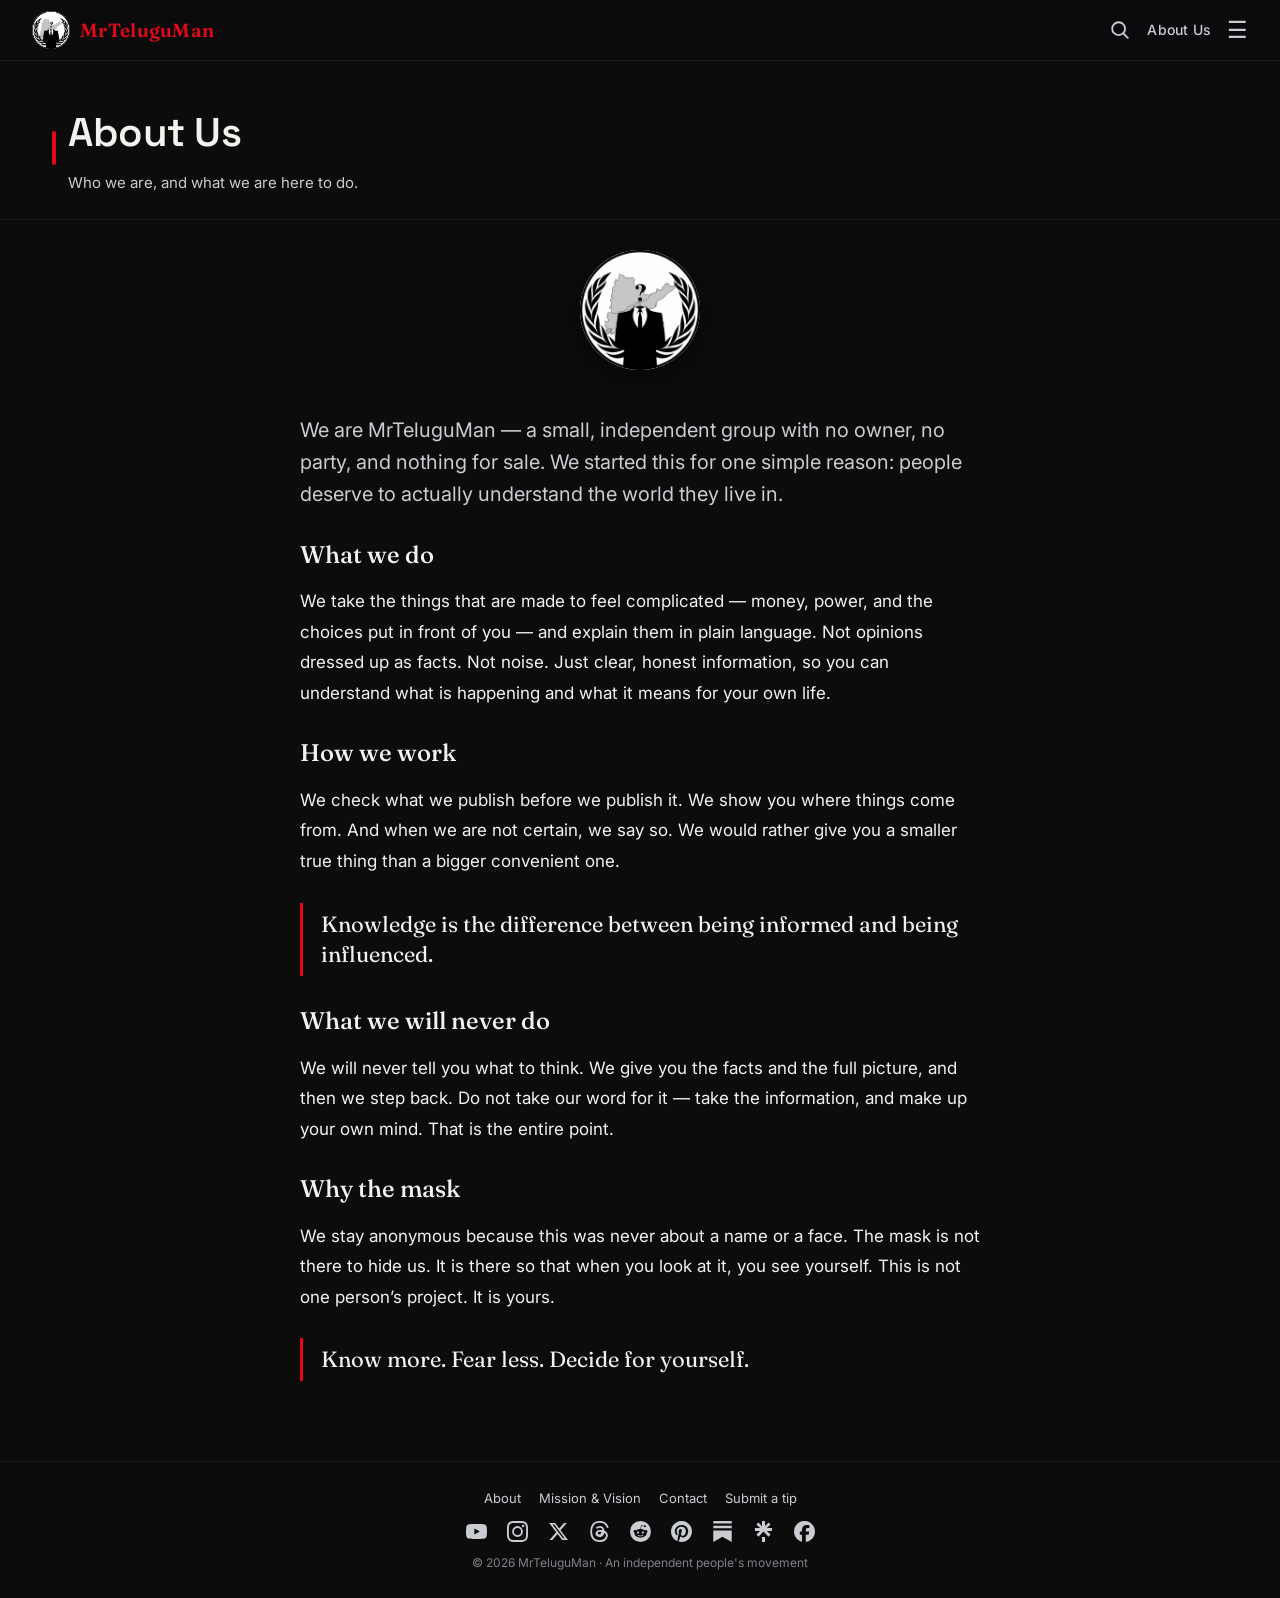
==== commit 5a1cc490: "Add social media icon logos (9 platforms)" ====
--- a/about.html
+++ b/about.html
@@ -31,7 +31,7 @@
     <a href="contact.html">Contact</a>
     <a href="contact.html">Submit a tip</a>
     <a href="search.html">Search</a>
-    <div class="social"><a href="https://www.youtube.com/@MrTeluguMan" target="_blank" rel="noopener" aria-label="YouTube"><svg viewBox="0 0 24 24" width="21" height="21" fill="currentColor" aria-hidden="true"><path d="M23.498 6.186a3.016 3.016 0 0 0-2.122-2.136C19.505 3.545 12 3.545 12 3.545s-7.505 0-9.377.505A3.017 3.017 0 0 0 .502 6.186C0 8.07 0 12 0 12s0 3.93.502 5.814a3.016 3.016 0 0 0 2.122 2.136c1.871.505 9.376.505 9.376.505s7.505 0 9.377-.505a3.015 3.015 0 0 0 2.122-2.136C24 15.93 24 12 24 12s0-3.93-.502-5.814zM9.545 15.568V8.432L15.818 12l-6.273 3.568z"></path></svg></a><a href="https://www.instagram.com/MrTeluguMan" target="_blank" rel="noopener" aria-label="Instagram"><svg viewBox="0 0 24 24" width="21" height="21" fill="currentColor" aria-hidden="true"><path d="M12 2.163c3.204 0 3.584.012 4.85.07 3.252.148 4.771 1.691 4.919 4.919.058 1.265.069 1.645.069 4.849 0 3.205-.012 3.584-.069 4.849-.149 3.225-1.664 4.771-4.919 4.919-1.266.058-1.644.07-4.85.07-3.204 0-3.584-.012-4.849-.07-3.26-.149-4.771-1.699-4.919-4.92-.058-1.265-.07-1.644-.07-4.849 0-3.204.013-3.583.07-4.849.149-3.227 1.664-4.771 4.919-4.919 1.266-.057 1.645-.069 4.849-.069zM12 0C8.741 0 8.333.014 7.053.072 2.695.272.273 2.69.073 7.052.014 8.333 0 8.741 0 12c0 3.259.014 3.668.072 4.948.2 4.358 2.618 6.78 6.98 6.98C8.333 23.986 8.741 24 12 24c3.259 0 3.668-.014 4.948-.072 4.354-.2 6.782-2.618 6.979-6.98.059-1.28.073-1.689.073-4.948 0-3.259-.014-3.667-.072-4.947-.196-4.354-2.617-6.78-6.979-6.98C15.668.014 15.259 0 12 0zm0 5.838a6.162 6.162 0 1 0 0 12.324 6.162 6.162 0 0 0 0-12.324zM12 16a4 4 0 1 1 0-8 4 4 0 0 1 0 8zm6.406-11.845a1.44 1.44 0 1 0 0 2.881 1.44 1.44 0 0 0 0-2.881z"></path></svg></a><a href="https://x.com/MrTeluguMan" target="_blank" rel="noopener" aria-label="X"><svg viewBox="0 0 24 24" width="21" height="21" fill="currentColor" aria-hidden="true"><path d="M18.244 2.25h3.308l-7.227 8.26 8.502 11.24H16.17l-5.214-6.817L4.99 21.75H1.68l7.73-8.835L1.254 2.25H8.08l4.713 6.231zm-1.161 17.52h1.833L7.084 4.126H5.117z"></path></svg></a><a href="https://linktr.ee/MrTeluguMan" target="_blank" rel="noopener" aria-label="Linktree"><svg viewBox="0 0 24 24" width="21" height="21" fill="currentColor" aria-hidden="true"><path d="M13.736 5.853l4.005-4.117 2.325 2.38-4.2 4.005h5.908v3.305h-5.937l4.229 4.108-2.325 2.334-5.741-5.769-5.741 5.769-2.325-2.334 4.229-4.108H2.226V8.121h5.908l-4.2-4.005 2.325-2.38 4.005 4.117V0h3.472v5.853zM10.264 18.152h3.472V24h-3.472z"></path></svg></a></div>
+    <div class="social"><a href="https://www.youtube.com/@MrTeluguMan" target="_blank" rel="noopener" aria-label="YouTube"><svg viewBox="0 0 24 24" width="21" height="21" fill="currentColor" aria-hidden="true"><path d="M23.498 6.186a3.016 3.016 0 0 0-2.122-2.136C19.505 3.545 12 3.545 12 3.545s-7.505 0-9.377.505A3.017 3.017 0 0 0 .502 6.186C0 8.07 0 12 0 12s0 3.93.502 5.814a3.016 3.016 0 0 0 2.122 2.136c1.871.505 9.376.505 9.376.505s7.505 0 9.377-.505a3.015 3.015 0 0 0 2.122-2.136C24 15.93 24 12 24 12s0-3.93-.502-5.814zM9.545 15.568V8.432L15.818 12l-6.273 3.568z"></path></svg></a><a href="https://www.instagram.com/MrTeluguMan" target="_blank" rel="noopener" aria-label="Instagram"><svg viewBox="0 0 24 24" width="21" height="21" fill="currentColor" aria-hidden="true"><path d="M12 2.163c3.204 0 3.584.012 4.85.07 3.252.148 4.771 1.691 4.919 4.919.058 1.265.069 1.645.069 4.849 0 3.205-.012 3.584-.069 4.849-.149 3.225-1.664 4.771-4.919 4.919-1.266.058-1.644.07-4.85.07-3.204 0-3.584-.012-4.849-.07-3.26-.149-4.771-1.699-4.919-4.92-.058-1.265-.07-1.644-.07-4.849 0-3.204.013-3.583.07-4.849.149-3.227 1.664-4.771 4.919-4.919 1.266-.057 1.645-.069 4.849-.069zM12 0C8.741 0 8.333.014 7.053.072 2.695.272.273 2.69.073 7.052.014 8.333 0 8.741 0 12c0 3.259.014 3.668.072 4.948.2 4.358 2.618 6.78 6.98 6.98C8.333 23.986 8.741 24 12 24c3.259 0 3.668-.014 4.948-.072 4.354-.2 6.782-2.618 6.979-6.98.059-1.28.073-1.689.073-4.948 0-3.259-.014-3.667-.072-4.947-.196-4.354-2.617-6.78-6.979-6.98C15.668.014 15.259 0 12 0zm0 5.838a6.162 6.162 0 1 0 0 12.324 6.162 6.162 0 0 0 0-12.324zM12 16a4 4 0 1 1 0-8 4 4 0 0 1 0 8zm6.406-11.845a1.44 1.44 0 1 0 0 2.881 1.44 1.44 0 0 0 0-2.881z"></path></svg></a><a href="https://x.com/MrTeluguMan" target="_blank" rel="noopener" aria-label="X"><svg viewBox="0 0 24 24" width="21" height="21" fill="currentColor" aria-hidden="true"><path d="M18.244 2.25h3.308l-7.227 8.26 8.502 11.24H16.17l-5.214-6.817L4.99 21.75H1.68l7.73-8.835L1.254 2.25H8.08l4.713 6.231zm-1.161 17.52h1.833L7.084 4.126H5.117z"></path></svg></a><a href="https://www.threads.com/@MrTeluguMan" target="_blank" rel="noopener" aria-label="Threads"><svg viewBox="0 0 24 24" width="21" height="21" fill="currentColor" aria-hidden="true"><path d="M12.186 24h-.007c-3.581-.024-6.334-1.205-8.184-3.509C2.35 18.44 1.5 15.586 1.472 12.01v-.017c.03-3.579.879-6.43 2.525-8.482C5.845 1.205 8.6.024 12.18 0h.014c2.746.02 5.043.725 6.826 2.098 1.677 1.29 2.858 3.13 3.509 5.467l-2.04.569c-1.104-3.96-3.898-5.984-8.304-6.015-2.91.022-5.11.936-6.54 2.717C4.307 6.504 3.616 8.914 3.589 12c.027 3.086.718 5.496 2.057 7.164 1.43 1.783 3.631 2.698 6.54 2.717 2.623-.02 4.358-.631 5.8-2.045 1.647-1.613 1.618-3.593 1.09-4.798-.31-.71-.873-1.3-1.634-1.75-.192 1.352-.622 2.446-1.284 3.272-.886 1.102-2.14 1.704-3.73 1.79-1.202.065-2.361-.218-3.259-.801-1.063-.689-1.685-1.74-1.752-2.964-.065-1.19.408-2.285 1.33-3.082.88-.76 2.119-1.207 3.583-1.291a13.853 13.853 0 0 1 3.02.142c-.126-.742-.375-1.332-.75-1.757-.513-.586-1.308-.883-2.359-.89h-.029c-.844 0-1.992.232-2.721 1.32L7.734 7.847c.98-1.454 2.568-2.256 4.478-2.256h.044c3.194.02 5.097 1.975 5.287 5.388.108.046.216.094.322.145 1.49.7 2.58 1.761 3.154 3.07.797 1.82.871 4.79-1.548 7.158-1.85 1.81-4.094 2.628-7.277 2.65Zm1.036-11.752a9.66 9.66 0 0 0-.702-.026c-1.6 0-2.58.71-2.58 1.85 0 .82.75 1.353 1.734 1.353 1.352 0 2.14-.99 2.294-2.594l-.746-.583z"></path></svg></a><a href="https://www.reddit.com/user/MrTeluguMan" target="_blank" rel="noopener" aria-label="Reddit"><svg viewBox="0 0 24 24" width="21" height="21" fill="currentColor" aria-hidden="true"><path d="M12 0A12 12 0 0 0 0 12a12 12 0 0 0 12 12 12 12 0 0 0 12-12A12 12 0 0 0 12 0zm5.01 4.744c.688 0 1.25.561 1.25 1.249a1.25 1.25 0 0 1-2.498.056l-2.597-.547-.8 3.747c1.824.07 3.48.632 4.674 1.488.308-.309.73-.491 1.207-.491.968 0 1.754.786 1.754 1.754 0 .716-.435 1.333-1.01 1.614a3.111 3.111 0 0 1 .042.52c0 2.694-3.13 4.87-7.004 4.87-3.874 0-7.004-2.176-7.004-4.87 0-.183.015-.366.043-.534A1.748 1.748 0 0 1 4.028 12c0-.968.786-1.754 1.754-1.754.463 0 .898.196 1.207.49 1.207-.883 2.878-1.43 4.744-1.487l.885-4.182a.342.342 0 0 1 .14-.197.35.35 0 0 1 .238-.042l2.906.617a1.214 1.214 0 0 1 1.108-.701zM9.25 12c-.689 0-1.25.561-1.25 1.25 0 .687.561 1.248 1.25 1.248.687 0 1.248-.561 1.248-1.249 0-.688-.561-1.249-1.249-1.249zm5.5 0c-.687 0-1.248.561-1.248 1.25 0 .687.561 1.248 1.249 1.248.688 0 1.249-.561 1.249-1.249 0-.687-.562-1.249-1.25-1.249zm-5.466 3.99a.327.327 0 0 0-.231.094.33.33 0 0 0 0 .463c.842.842 2.484.913 2.961.913.477 0 2.105-.056 2.961-.913a.361.361 0 0 0 .029-.463.33.33 0 0 0-.464 0c-.547.533-1.684.73-2.512.73-.828 0-1.979-.196-2.512-.73a.326.326 0 0 0-.232-.095z"></path></svg></a><a href="https://www.pinterest.com/MrTeluguMan" target="_blank" rel="noopener" aria-label="Pinterest"><svg viewBox="0 0 24 24" width="21" height="21" fill="currentColor" aria-hidden="true"><path d="M12.017 0C5.396 0 .029 5.367.029 11.987c0 5.079 3.158 9.417 7.618 11.162-.105-.949-.199-2.403.041-3.439.219-.937 1.406-5.957 1.406-5.957s-.359-.72-.359-1.781c0-1.663.967-2.911 2.168-2.911 1.024 0 1.518.769 1.518 1.688 0 1.029-.653 2.567-.992 3.992-.285 1.193.6 2.165 1.775 2.165 2.128 0 3.768-2.245 3.768-5.487 0-2.861-2.063-4.869-5.008-4.869-3.41 0-5.409 2.562-5.409 5.199 0 1.033.394 2.143.889 2.741.099.12.112.225.085.345-.09.375-.293 1.199-.334 1.363-.053.225-.172.271-.401.165-1.495-.69-2.433-2.878-2.433-4.646 0-3.776 2.748-7.252 7.92-7.252 4.158 0 7.392 2.967 7.392 6.923 0 4.135-2.607 7.462-6.233 7.462-1.214 0-2.354-.629-2.758-1.379l-.749 2.848c-.269 1.045-1.004 2.352-1.498 3.146 1.123.345 2.306.535 3.55.535 6.607 0 11.985-5.365 11.985-11.987C24.007 5.367 18.635.001 12.017.001z"></path></svg></a><a href="https://substack.com/@mrteluguman" target="_blank" rel="noopener" aria-label="Substack"><svg viewBox="0 0 24 24" width="21" height="21" fill="currentColor" aria-hidden="true"><path d="M22.539 8.242H1.46V5.406h21.08v2.836zM1.46 10.812V24L12 18.11 22.54 24V10.812H1.46zM22.54 0H1.46v2.836h21.08V0z"></path></svg></a><a href="https://linktr.ee/MrTeluguMan" target="_blank" rel="noopener" aria-label="Linktree"><svg viewBox="0 0 24 24" width="21" height="21" fill="currentColor" aria-hidden="true"><path d="M13.736 5.853l4.005-4.117 2.325 2.38-4.2 4.005h5.908v3.305h-5.937l4.229 4.108-2.325 2.334-5.741-5.769-5.741 5.769-2.325-2.334 4.229-4.108H2.226V8.121h5.908l-4.2-4.005 2.325-2.38 4.005 4.117V0h3.472v5.853zM10.264 18.152h3.472V24h-3.472z"></path></svg></a><a href="https://www.facebook.com/profile.php?id=61575343623307" target="_blank" rel="noopener" aria-label="Facebook"><svg viewBox="0 0 24 24" width="21" height="21" fill="currentColor" aria-hidden="true"><path d="M9.101 23.691v-7.98H6.627v-3.667h2.474v-1.58c0-4.085 1.848-5.978 5.858-5.978.401 0 .955.042 1.468.103a8.68 8.68 0 0 1 1.141.195v3.325a8.623 8.623 0 0 0-.653-.036 26.805 26.805 0 0 0-.733-.009c-.707 0-1.259.096-1.675.309a1.686 1.686 0 0 0-.679.622c-.258.42-.374.995-.374 1.752v1.297h3.919l-.386 2.103-.287 1.564h-3.246v8.245C19.396 23.238 24 18.179 24 12.044c0-6.627-5.373-12-12-12s-12 5.373-12 12c0 5.628 3.874 10.35 9.101 11.647Z"></path></svg></a></div>
   </div>
 </div>
 <div class="page-hero"><div class="wrap"><span class="bar"></span><div><h1>About Us</h1><p>Who we are, and what we are here to do.</p></div></div></div>
@@ -57,7 +57,7 @@
 </div>
 <footer>
   <div class="footer-links"><a href="about.html">About</a><a href="mission.html">Mission &amp; Vision</a><a href="contact.html">Contact</a><a href="contact.html">Submit a tip</a></div>
-  <div class="social"><a href="https://www.youtube.com/@MrTeluguMan" target="_blank" rel="noopener" aria-label="YouTube"><svg viewBox="0 0 24 24" width="21" height="21" fill="currentColor" aria-hidden="true"><path d="M23.498 6.186a3.016 3.016 0 0 0-2.122-2.136C19.505 3.545 12 3.545 12 3.545s-7.505 0-9.377.505A3.017 3.017 0 0 0 .502 6.186C0 8.07 0 12 0 12s0 3.93.502 5.814a3.016 3.016 0 0 0 2.122 2.136c1.871.505 9.376.505 9.376.505s7.505 0 9.377-.505a3.015 3.015 0 0 0 2.122-2.136C24 15.93 24 12 24 12s0-3.93-.502-5.814zM9.545 15.568V8.432L15.818 12l-6.273 3.568z"></path></svg></a><a href="https://www.instagram.com/MrTeluguMan" target="_blank" rel="noopener" aria-label="Instagram"><svg viewBox="0 0 24 24" width="21" height="21" fill="currentColor" aria-hidden="true"><path d="M12 2.163c3.204 0 3.584.012 4.85.07 3.252.148 4.771 1.691 4.919 4.919.058 1.265.069 1.645.069 4.849 0 3.205-.012 3.584-.069 4.849-.149 3.225-1.664 4.771-4.919 4.919-1.266.058-1.644.07-4.85.07-3.204 0-3.584-.012-4.849-.07-3.26-.149-4.771-1.699-4.919-4.92-.058-1.265-.07-1.644-.07-4.849 0-3.204.013-3.583.07-4.849.149-3.227 1.664-4.771 4.919-4.919 1.266-.057 1.645-.069 4.849-.069zM12 0C8.741 0 8.333.014 7.053.072 2.695.272.273 2.69.073 7.052.014 8.333 0 8.741 0 12c0 3.259.014 3.668.072 4.948.2 4.358 2.618 6.78 6.98 6.98C8.333 23.986 8.741 24 12 24c3.259 0 3.668-.014 4.948-.072 4.354-.2 6.782-2.618 6.979-6.98.059-1.28.073-1.689.073-4.948 0-3.259-.014-3.667-.072-4.947-.196-4.354-2.617-6.78-6.979-6.98C15.668.014 15.259 0 12 0zm0 5.838a6.162 6.162 0 1 0 0 12.324 6.162 6.162 0 0 0 0-12.324zM12 16a4 4 0 1 1 0-8 4 4 0 0 1 0 8zm6.406-11.845a1.44 1.44 0 1 0 0 2.881 1.44 1.44 0 0 0 0-2.881z"></path></svg></a><a href="https://x.com/MrTeluguMan" target="_blank" rel="noopener" aria-label="X"><svg viewBox="0 0 24 24" width="21" height="21" fill="currentColor" aria-hidden="true"><path d="M18.244 2.25h3.308l-7.227 8.26 8.502 11.24H16.17l-5.214-6.817L4.99 21.75H1.68l7.73-8.835L1.254 2.25H8.08l4.713 6.231zm-1.161 17.52h1.833L7.084 4.126H5.117z"></path></svg></a><a href="https://linktr.ee/MrTeluguMan" target="_blank" rel="noopener" aria-label="Linktree"><svg viewBox="0 0 24 24" width="21" height="21" fill="currentColor" aria-hidden="true"><path d="M13.736 5.853l4.005-4.117 2.325 2.38-4.2 4.005h5.908v3.305h-5.937l4.229 4.108-2.325 2.334-5.741-5.769-5.741 5.769-2.325-2.334 4.229-4.108H2.226V8.121h5.908l-4.2-4.005 2.325-2.38 4.005 4.117V0h3.472v5.853zM10.264 18.152h3.472V24h-3.472z"></path></svg></a></div>
+  <div class="social"><a href="https://www.youtube.com/@MrTeluguMan" target="_blank" rel="noopener" aria-label="YouTube"><svg viewBox="0 0 24 24" width="21" height="21" fill="currentColor" aria-hidden="true"><path d="M23.498 6.186a3.016 3.016 0 0 0-2.122-2.136C19.505 3.545 12 3.545 12 3.545s-7.505 0-9.377.505A3.017 3.017 0 0 0 .502 6.186C0 8.07 0 12 0 12s0 3.93.502 5.814a3.016 3.016 0 0 0 2.122 2.136c1.871.505 9.376.505 9.376.505s7.505 0 9.377-.505a3.015 3.015 0 0 0 2.122-2.136C24 15.93 24 12 24 12s0-3.93-.502-5.814zM9.545 15.568V8.432L15.818 12l-6.273 3.568z"></path></svg></a><a href="https://www.instagram.com/MrTeluguMan" target="_blank" rel="noopener" aria-label="Instagram"><svg viewBox="0 0 24 24" width="21" height="21" fill="currentColor" aria-hidden="true"><path d="M12 2.163c3.204 0 3.584.012 4.85.07 3.252.148 4.771 1.691 4.919 4.919.058 1.265.069 1.645.069 4.849 0 3.205-.012 3.584-.069 4.849-.149 3.225-1.664 4.771-4.919 4.919-1.266.058-1.644.07-4.85.07-3.204 0-3.584-.012-4.849-.07-3.26-.149-4.771-1.699-4.919-4.92-.058-1.265-.07-1.644-.07-4.849 0-3.204.013-3.583.07-4.849.149-3.227 1.664-4.771 4.919-4.919 1.266-.057 1.645-.069 4.849-.069zM12 0C8.741 0 8.333.014 7.053.072 2.695.272.273 2.69.073 7.052.014 8.333 0 8.741 0 12c0 3.259.014 3.668.072 4.948.2 4.358 2.618 6.78 6.98 6.98C8.333 23.986 8.741 24 12 24c3.259 0 3.668-.014 4.948-.072 4.354-.2 6.782-2.618 6.979-6.98.059-1.28.073-1.689.073-4.948 0-3.259-.014-3.667-.072-4.947-.196-4.354-2.617-6.78-6.979-6.98C15.668.014 15.259 0 12 0zm0 5.838a6.162 6.162 0 1 0 0 12.324 6.162 6.162 0 0 0 0-12.324zM12 16a4 4 0 1 1 0-8 4 4 0 0 1 0 8zm6.406-11.845a1.44 1.44 0 1 0 0 2.881 1.44 1.44 0 0 0 0-2.881z"></path></svg></a><a href="https://x.com/MrTeluguMan" target="_blank" rel="noopener" aria-label="X"><svg viewBox="0 0 24 24" width="21" height="21" fill="currentColor" aria-hidden="true"><path d="M18.244 2.25h3.308l-7.227 8.26 8.502 11.24H16.17l-5.214-6.817L4.99 21.75H1.68l7.73-8.835L1.254 2.25H8.08l4.713 6.231zm-1.161 17.52h1.833L7.084 4.126H5.117z"></path></svg></a><a href="https://www.threads.com/@MrTeluguMan" target="_blank" rel="noopener" aria-label="Threads"><svg viewBox="0 0 24 24" width="21" height="21" fill="currentColor" aria-hidden="true"><path d="M12.186 24h-.007c-3.581-.024-6.334-1.205-8.184-3.509C2.35 18.44 1.5 15.586 1.472 12.01v-.017c.03-3.579.879-6.43 2.525-8.482C5.845 1.205 8.6.024 12.18 0h.014c2.746.02 5.043.725 6.826 2.098 1.677 1.29 2.858 3.13 3.509 5.467l-2.04.569c-1.104-3.96-3.898-5.984-8.304-6.015-2.91.022-5.11.936-6.54 2.717C4.307 6.504 3.616 8.914 3.589 12c.027 3.086.718 5.496 2.057 7.164 1.43 1.783 3.631 2.698 6.54 2.717 2.623-.02 4.358-.631 5.8-2.045 1.647-1.613 1.618-3.593 1.09-4.798-.31-.71-.873-1.3-1.634-1.75-.192 1.352-.622 2.446-1.284 3.272-.886 1.102-2.14 1.704-3.73 1.79-1.202.065-2.361-.218-3.259-.801-1.063-.689-1.685-1.74-1.752-2.964-.065-1.19.408-2.285 1.33-3.082.88-.76 2.119-1.207 3.583-1.291a13.853 13.853 0 0 1 3.02.142c-.126-.742-.375-1.332-.75-1.757-.513-.586-1.308-.883-2.359-.89h-.029c-.844 0-1.992.232-2.721 1.32L7.734 7.847c.98-1.454 2.568-2.256 4.478-2.256h.044c3.194.02 5.097 1.975 5.287 5.388.108.046.216.094.322.145 1.49.7 2.58 1.761 3.154 3.07.797 1.82.871 4.79-1.548 7.158-1.85 1.81-4.094 2.628-7.277 2.65Zm1.036-11.752a9.66 9.66 0 0 0-.702-.026c-1.6 0-2.58.71-2.58 1.85 0 .82.75 1.353 1.734 1.353 1.352 0 2.14-.99 2.294-2.594l-.746-.583z"></path></svg></a><a href="https://www.reddit.com/user/MrTeluguMan" target="_blank" rel="noopener" aria-label="Reddit"><svg viewBox="0 0 24 24" width="21" height="21" fill="currentColor" aria-hidden="true"><path d="M12 0A12 12 0 0 0 0 12a12 12 0 0 0 12 12 12 12 0 0 0 12-12A12 12 0 0 0 12 0zm5.01 4.744c.688 0 1.25.561 1.25 1.249a1.25 1.25 0 0 1-2.498.056l-2.597-.547-.8 3.747c1.824.07 3.48.632 4.674 1.488.308-.309.73-.491 1.207-.491.968 0 1.754.786 1.754 1.754 0 .716-.435 1.333-1.01 1.614a3.111 3.111 0 0 1 .042.52c0 2.694-3.13 4.87-7.004 4.87-3.874 0-7.004-2.176-7.004-4.87 0-.183.015-.366.043-.534A1.748 1.748 0 0 1 4.028 12c0-.968.786-1.754 1.754-1.754.463 0 .898.196 1.207.49 1.207-.883 2.878-1.43 4.744-1.487l.885-4.182a.342.342 0 0 1 .14-.197.35.35 0 0 1 .238-.042l2.906.617a1.214 1.214 0 0 1 1.108-.701zM9.25 12c-.689 0-1.25.561-1.25 1.25 0 .687.561 1.248 1.25 1.248.687 0 1.248-.561 1.248-1.249 0-.688-.561-1.249-1.249-1.249zm5.5 0c-.687 0-1.248.561-1.248 1.25 0 .687.561 1.248 1.249 1.248.688 0 1.249-.561 1.249-1.249 0-.687-.562-1.249-1.25-1.249zm-5.466 3.99a.327.327 0 0 0-.231.094.33.33 0 0 0 0 .463c.842.842 2.484.913 2.961.913.477 0 2.105-.056 2.961-.913a.361.361 0 0 0 .029-.463.33.33 0 0 0-.464 0c-.547.533-1.684.73-2.512.73-.828 0-1.979-.196-2.512-.73a.326.326 0 0 0-.232-.095z"></path></svg></a><a href="https://www.pinterest.com/MrTeluguMan" target="_blank" rel="noopener" aria-label="Pinterest"><svg viewBox="0 0 24 24" width="21" height="21" fill="currentColor" aria-hidden="true"><path d="M12.017 0C5.396 0 .029 5.367.029 11.987c0 5.079 3.158 9.417 7.618 11.162-.105-.949-.199-2.403.041-3.439.219-.937 1.406-5.957 1.406-5.957s-.359-.72-.359-1.781c0-1.663.967-2.911 2.168-2.911 1.024 0 1.518.769 1.518 1.688 0 1.029-.653 2.567-.992 3.992-.285 1.193.6 2.165 1.775 2.165 2.128 0 3.768-2.245 3.768-5.487 0-2.861-2.063-4.869-5.008-4.869-3.41 0-5.409 2.562-5.409 5.199 0 1.033.394 2.143.889 2.741.099.12.112.225.085.345-.09.375-.293 1.199-.334 1.363-.053.225-.172.271-.401.165-1.495-.69-2.433-2.878-2.433-4.646 0-3.776 2.748-7.252 7.92-7.252 4.158 0 7.392 2.967 7.392 6.923 0 4.135-2.607 7.462-6.233 7.462-1.214 0-2.354-.629-2.758-1.379l-.749 2.848c-.269 1.045-1.004 2.352-1.498 3.146 1.123.345 2.306.535 3.55.535 6.607 0 11.985-5.365 11.985-11.987C24.007 5.367 18.635.001 12.017.001z"></path></svg></a><a href="https://substack.com/@mrteluguman" target="_blank" rel="noopener" aria-label="Substack"><svg viewBox="0 0 24 24" width="21" height="21" fill="currentColor" aria-hidden="true"><path d="M22.539 8.242H1.46V5.406h21.08v2.836zM1.46 10.812V24L12 18.11 22.54 24V10.812H1.46zM22.54 0H1.46v2.836h21.08V0z"></path></svg></a><a href="https://linktr.ee/MrTeluguMan" target="_blank" rel="noopener" aria-label="Linktree"><svg viewBox="0 0 24 24" width="21" height="21" fill="currentColor" aria-hidden="true"><path d="M13.736 5.853l4.005-4.117 2.325 2.38-4.2 4.005h5.908v3.305h-5.937l4.229 4.108-2.325 2.334-5.741-5.769-5.741 5.769-2.325-2.334 4.229-4.108H2.226V8.121h5.908l-4.2-4.005 2.325-2.38 4.005 4.117V0h3.472v5.853zM10.264 18.152h3.472V24h-3.472z"></path></svg></a><a href="https://www.facebook.com/profile.php?id=61575343623307" target="_blank" rel="noopener" aria-label="Facebook"><svg viewBox="0 0 24 24" width="21" height="21" fill="currentColor" aria-hidden="true"><path d="M9.101 23.691v-7.98H6.627v-3.667h2.474v-1.58c0-4.085 1.848-5.978 5.858-5.978.401 0 .955.042 1.468.103a8.68 8.68 0 0 1 1.141.195v3.325a8.623 8.623 0 0 0-.653-.036 26.805 26.805 0 0 0-.733-.009c-.707 0-1.259.096-1.675.309a1.686 1.686 0 0 0-.679.622c-.258.42-.374.995-.374 1.752v1.297h3.919l-.386 2.103-.287 1.564h-3.246v8.245C19.396 23.238 24 18.179 24 12.044c0-6.627-5.373-12-12-12s-12 5.373-12 12c0 5.628 3.874 10.35 9.101 11.647Z"></path></svg></a></div>
   <div class="copy">© 2026 MrTeluguMan · An independent people's movement</div>
 </footer>
 <script src="app.js"></script>
--- a/styles.css
+++ b/styles.css
@@ -253,4 +253,4 @@
 /* Social icon logos */
 .social a{display:inline-flex;align-items:center;line-height:0}
 .social a svg{display:block}
-.social{gap:24px}
+.social{gap:20px;flex-wrap:wrap}
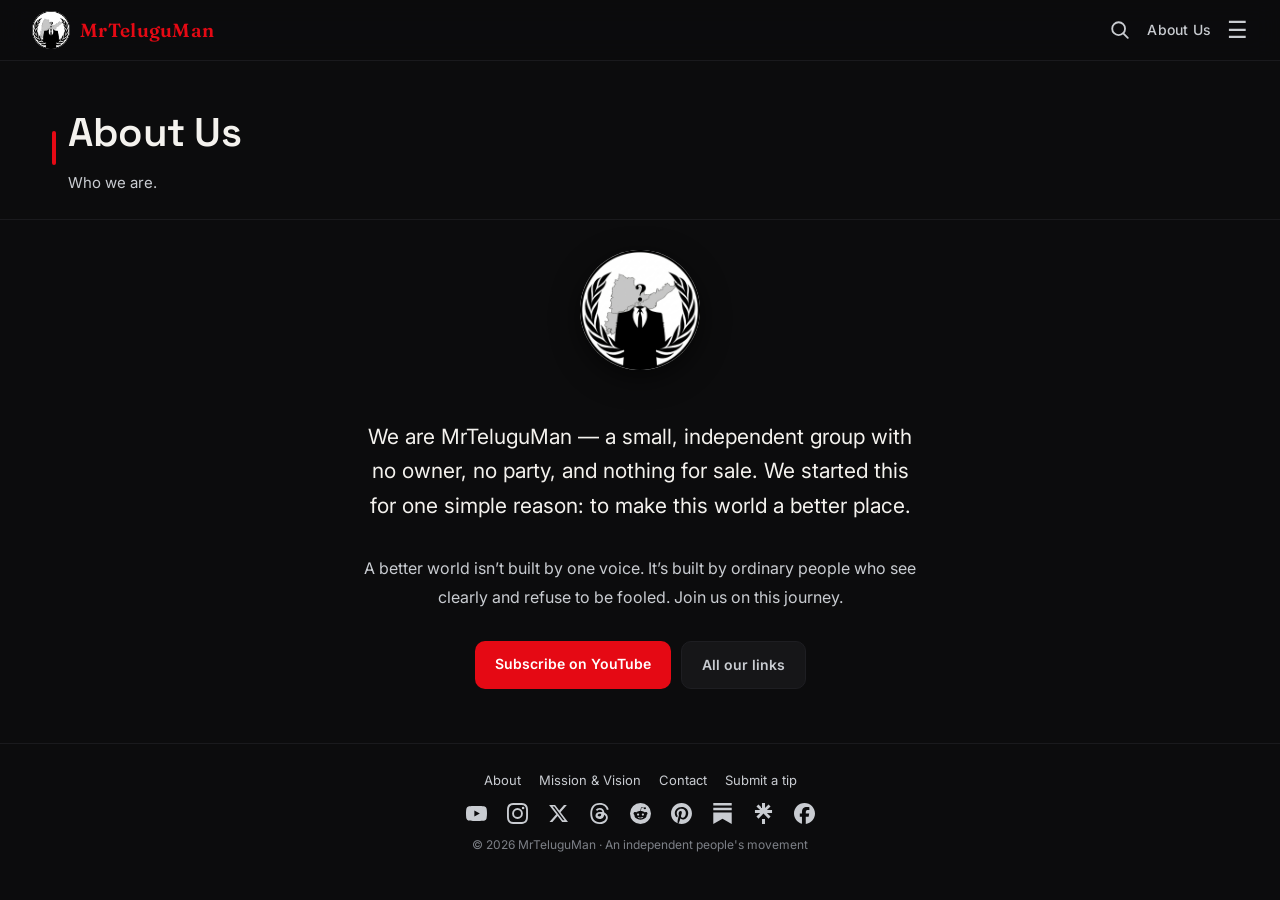
==== commit 91af354c: "Revise About Us section and add call-to-action buttons Updated the 'About Us' section to simplify th" ====
--- a/about.html
+++ b/about.html
@@ -34,26 +34,15 @@
     <div class="social"><a href="https://www.youtube.com/@MrTeluguMan" target="_blank" rel="noopener" aria-label="YouTube"><svg viewBox="0 0 24 24" width="21" height="21" fill="currentColor" aria-hidden="true"><path d="M23.498 6.186a3.016 3.016 0 0 0-2.122-2.136C19.505 3.545 12 3.545 12 3.545s-7.505 0-9.377.505A3.017 3.017 0 0 0 .502 6.186C0 8.07 0 12 0 12s0 3.93.502 5.814a3.016 3.016 0 0 0 2.122 2.136c1.871.505 9.376.505 9.376.505s7.505 0 9.377-.505a3.015 3.015 0 0 0 2.122-2.136C24 15.93 24 12 24 12s0-3.93-.502-5.814zM9.545 15.568V8.432L15.818 12l-6.273 3.568z"></path></svg></a><a href="https://www.instagram.com/MrTeluguMan" target="_blank" rel="noopener" aria-label="Instagram"><svg viewBox="0 0 24 24" width="21" height="21" fill="currentColor" aria-hidden="true"><path d="M12 2.163c3.204 0 3.584.012 4.85.07 3.252.148 4.771 1.691 4.919 4.919.058 1.265.069 1.645.069 4.849 0 3.205-.012 3.584-.069 4.849-.149 3.225-1.664 4.771-4.919 4.919-1.266.058-1.644.07-4.85.07-3.204 0-3.584-.012-4.849-.07-3.26-.149-4.771-1.699-4.919-4.92-.058-1.265-.07-1.644-.07-4.849 0-3.204.013-3.583.07-4.849.149-3.227 1.664-4.771 4.919-4.919 1.266-.057 1.645-.069 4.849-.069zM12 0C8.741 0 8.333.014 7.053.072 2.695.272.273 2.69.073 7.052.014 8.333 0 8.741 0 12c0 3.259.014 3.668.072 4.948.2 4.358 2.618 6.78 6.98 6.98C8.333 23.986 8.741 24 12 24c3.259 0 3.668-.014 4.948-.072 4.354-.2 6.782-2.618 6.979-6.98.059-1.28.073-1.689.073-4.948 0-3.259-.014-3.667-.072-4.947-.196-4.354-2.617-6.78-6.979-6.98C15.668.014 15.259 0 12 0zm0 5.838a6.162 6.162 0 1 0 0 12.324 6.162 6.162 0 0 0 0-12.324zM12 16a4 4 0 1 1 0-8 4 4 0 0 1 0 8zm6.406-11.845a1.44 1.44 0 1 0 0 2.881 1.44 1.44 0 0 0 0-2.881z"></path></svg></a><a href="https://x.com/MrTeluguMan" target="_blank" rel="noopener" aria-label="X"><svg viewBox="0 0 24 24" width="21" height="21" fill="currentColor" aria-hidden="true"><path d="M18.244 2.25h3.308l-7.227 8.26 8.502 11.24H16.17l-5.214-6.817L4.99 21.75H1.68l7.73-8.835L1.254 2.25H8.08l4.713 6.231zm-1.161 17.52h1.833L7.084 4.126H5.117z"></path></svg></a><a href="https://www.threads.com/@MrTeluguMan" target="_blank" rel="noopener" aria-label="Threads"><svg viewBox="0 0 24 24" width="21" height="21" fill="currentColor" aria-hidden="true"><path d="M12.186 24h-.007c-3.581-.024-6.334-1.205-8.184-3.509C2.35 18.44 1.5 15.586 1.472 12.01v-.017c.03-3.579.879-6.43 2.525-8.482C5.845 1.205 8.6.024 12.18 0h.014c2.746.02 5.043.725 6.826 2.098 1.677 1.29 2.858 3.13 3.509 5.467l-2.04.569c-1.104-3.96-3.898-5.984-8.304-6.015-2.91.022-5.11.936-6.54 2.717C4.307 6.504 3.616 8.914 3.589 12c.027 3.086.718 5.496 2.057 7.164 1.43 1.783 3.631 2.698 6.54 2.717 2.623-.02 4.358-.631 5.8-2.045 1.647-1.613 1.618-3.593 1.09-4.798-.31-.71-.873-1.3-1.634-1.75-.192 1.352-.622 2.446-1.284 3.272-.886 1.102-2.14 1.704-3.73 1.79-1.202.065-2.361-.218-3.259-.801-1.063-.689-1.685-1.74-1.752-2.964-.065-1.19.408-2.285 1.33-3.082.88-.76 2.119-1.207 3.583-1.291a13.853 13.853 0 0 1 3.02.142c-.126-.742-.375-1.332-.75-1.757-.513-.586-1.308-.883-2.359-.89h-.029c-.844 0-1.992.232-2.721 1.32L7.734 7.847c.98-1.454 2.568-2.256 4.478-2.256h.044c3.194.02 5.097 1.975 5.287 5.388.108.046.216.094.322.145 1.49.7 2.58 1.761 3.154 3.07.797 1.82.871 4.79-1.548 7.158-1.85 1.81-4.094 2.628-7.277 2.65Zm1.036-11.752a9.66 9.66 0 0 0-.702-.026c-1.6 0-2.58.71-2.58 1.85 0 .82.75 1.353 1.734 1.353 1.352 0 2.14-.99 2.294-2.594l-.746-.583z"></path></svg></a><a href="https://www.reddit.com/user/MrTeluguMan" target="_blank" rel="noopener" aria-label="Reddit"><svg viewBox="0 0 24 24" width="21" height="21" fill="currentColor" aria-hidden="true"><path d="M12 0A12 12 0 0 0 0 12a12 12 0 0 0 12 12 12 12 0 0 0 12-12A12 12 0 0 0 12 0zm5.01 4.744c.688 0 1.25.561 1.25 1.249a1.25 1.25 0 0 1-2.498.056l-2.597-.547-.8 3.747c1.824.07 3.48.632 4.674 1.488.308-.309.73-.491 1.207-.491.968 0 1.754.786 1.754 1.754 0 .716-.435 1.333-1.01 1.614a3.111 3.111 0 0 1 .042.52c0 2.694-3.13 4.87-7.004 4.87-3.874 0-7.004-2.176-7.004-4.87 0-.183.015-.366.043-.534A1.748 1.748 0 0 1 4.028 12c0-.968.786-1.754 1.754-1.754.463 0 .898.196 1.207.49 1.207-.883 2.878-1.43 4.744-1.487l.885-4.182a.342.342 0 0 1 .14-.197.35.35 0 0 1 .238-.042l2.906.617a1.214 1.214 0 0 1 1.108-.701zM9.25 12c-.689 0-1.25.561-1.25 1.25 0 .687.561 1.248 1.25 1.248.687 0 1.248-.561 1.248-1.249 0-.688-.561-1.249-1.249-1.249zm5.5 0c-.687 0-1.248.561-1.248 1.25 0 .687.561 1.248 1.249 1.248.688 0 1.249-.561 1.249-1.249 0-.687-.562-1.249-1.25-1.249zm-5.466 3.99a.327.327 0 0 0-.231.094.33.33 0 0 0 0 .463c.842.842 2.484.913 2.961.913.477 0 2.105-.056 2.961-.913a.361.361 0 0 0 .029-.463.33.33 0 0 0-.464 0c-.547.533-1.684.73-2.512.73-.828 0-1.979-.196-2.512-.73a.326.326 0 0 0-.232-.095z"></path></svg></a><a href="https://www.pinterest.com/MrTeluguMan" target="_blank" rel="noopener" aria-label="Pinterest"><svg viewBox="0 0 24 24" width="21" height="21" fill="currentColor" aria-hidden="true"><path d="M12.017 0C5.396 0 .029 5.367.029 11.987c0 5.079 3.158 9.417 7.618 11.162-.105-.949-.199-2.403.041-3.439.219-.937 1.406-5.957 1.406-5.957s-.359-.72-.359-1.781c0-1.663.967-2.911 2.168-2.911 1.024 0 1.518.769 1.518 1.688 0 1.029-.653 2.567-.992 3.992-.285 1.193.6 2.165 1.775 2.165 2.128 0 3.768-2.245 3.768-5.487 0-2.861-2.063-4.869-5.008-4.869-3.41 0-5.409 2.562-5.409 5.199 0 1.033.394 2.143.889 2.741.099.12.112.225.085.345-.09.375-.293 1.199-.334 1.363-.053.225-.172.271-.401.165-1.495-.69-2.433-2.878-2.433-4.646 0-3.776 2.748-7.252 7.92-7.252 4.158 0 7.392 2.967 7.392 6.923 0 4.135-2.607 7.462-6.233 7.462-1.214 0-2.354-.629-2.758-1.379l-.749 2.848c-.269 1.045-1.004 2.352-1.498 3.146 1.123.345 2.306.535 3.55.535 6.607 0 11.985-5.365 11.985-11.987C24.007 5.367 18.635.001 12.017.001z"></path></svg></a><a href="https://substack.com/@mrteluguman" target="_blank" rel="noopener" aria-label="Substack"><svg viewBox="0 0 24 24" width="21" height="21" fill="currentColor" aria-hidden="true"><path d="M22.539 8.242H1.46V5.406h21.08v2.836zM1.46 10.812V24L12 18.11 22.54 24V10.812H1.46zM22.54 0H1.46v2.836h21.08V0z"></path></svg></a><a href="https://linktr.ee/MrTeluguMan" target="_blank" rel="noopener" aria-label="Linktree"><svg viewBox="0 0 24 24" width="21" height="21" fill="currentColor" aria-hidden="true"><path d="M13.736 5.853l4.005-4.117 2.325 2.38-4.2 4.005h5.908v3.305h-5.937l4.229 4.108-2.325 2.334-5.741-5.769-5.741 5.769-2.325-2.334 4.229-4.108H2.226V8.121h5.908l-4.2-4.005 2.325-2.38 4.005 4.117V0h3.472v5.853zM10.264 18.152h3.472V24h-3.472z"></path></svg></a><a href="https://www.facebook.com/profile.php?id=61575343623307" target="_blank" rel="noopener" aria-label="Facebook"><svg viewBox="0 0 24 24" width="21" height="21" fill="currentColor" aria-hidden="true"><path d="M9.101 23.691v-7.98H6.627v-3.667h2.474v-1.58c0-4.085 1.848-5.978 5.858-5.978.401 0 .955.042 1.468.103a8.68 8.68 0 0 1 1.141.195v3.325a8.623 8.623 0 0 0-.653-.036 26.805 26.805 0 0 0-.733-.009c-.707 0-1.259.096-1.675.309a1.686 1.686 0 0 0-.679.622c-.258.42-.374.995-.374 1.752v1.297h3.919l-.386 2.103-.287 1.564h-3.246v8.245C19.396 23.238 24 18.179 24 12.044c0-6.627-5.373-12-12-12s-12 5.373-12 12c0 5.628 3.874 10.35 9.101 11.647Z"></path></svg></a></div>
   </div>
 </div>
-<div class="page-hero"><div class="wrap"><span class="bar"></span><div><h1>About Us</h1><p>Who we are, and what we are here to do.</p></div></div></div>
+<div class="page-hero"><div class="wrap"><span class="bar"></span><div><h1>About Us</h1><p>Who we are.</p></div></div></div>
 <div style="text-align:center;padding:30px 20px 2px"><img src="logo.jpg" alt="MrTeluguMan" style="width:120px;height:120px;border-radius:50%;background:#fff;object-fit:cover;display:inline-block;box-shadow:0 8px 28px rgba(0,0,0,.55)"></div>
-<div class="prose">
-  <p class="lead">We are MrTeluguMan &mdash; a small, independent group with no owner, no party, and nothing for sale. We started this for one simple reason: people deserve to actually understand the world they live in.</p>
-
-  <h2>What we do</h2>
-  <p>We take the things that are made to feel complicated &mdash; money, power, and the choices put in front of you &mdash; and explain them in plain language. Not opinions dressed up as facts. Not noise. Just clear, honest information, so you can understand what is happening and what it means for your own life.</p>
-
-  <h2>How we work</h2>
-  <p>We check what we publish before we publish it. We show you where things come from. And when we are not certain, we say so. We would rather give you a smaller true thing than a bigger convenient one.</p>
-
-  <div class="pull">Knowledge is the difference between being informed and being influenced.</div>
-
-  <h2>What we will never do</h2>
-  <p>We will never tell you what to think. We give you the facts and the full picture, and then we step back. Do not take our word for it &mdash; take the information, and make up your own mind. That is the entire point.</p>
-
-  <h2>Why the mask</h2>
-  <p>We stay anonymous because this was never about a name or a face. The mask is not there to hide us. It is there so that when you look at it, you see yourself. This is not one person&rsquo;s project. It is yours.</p>
-
-  <div class="pull">Know more. Fear less. Decide for yourself.</div>
+<div class="prose" style="text-align:center;max-width:600px">
+  <p style="font-size:21px;line-height:1.65;color:var(--text);margin:6px 0 30px">We are MrTeluguMan &mdash; a small, independent group with no owner, no party, and nothing for sale. We started this for one simple reason: to make this world a better place.</p>
+  <p style="font-size:16px;line-height:1.85;color:var(--text-2);margin:0 0 28px">A better world isn&rsquo;t built by one voice. It&rsquo;s built by ordinary people who see clearly and refuse to be fooled. Join us on this journey.</p>
+  <div style="display:flex;gap:10px;justify-content:center;flex-wrap:wrap">
+    <a href="https://www.youtube.com/@MrTeluguMan" target="_blank" rel="noopener" style="background:var(--red);color:#fff;font-size:14px;font-weight:600;padding:12px 20px;border-radius:10px;text-decoration:none">Subscribe on YouTube</a>
+    <a href="https://linktr.ee/MrTeluguMan" target="_blank" rel="noopener" style="background:var(--surface);color:var(--text-2);border:.5px solid var(--border);font-size:14px;font-weight:600;padding:12px 20px;border-radius:10px;text-decoration:none">All our links</a>
+  </div>
 </div>
 <footer>
   <div class="footer-links"><a href="about.html">About</a><a href="mission.html">Mission &amp; Vision</a><a href="contact.html">Contact</a><a href="contact.html">Submit a tip</a></div>
@@ -63,3 +52,4 @@
 <script src="app.js"></script>
 </body>
 </html>
+ 
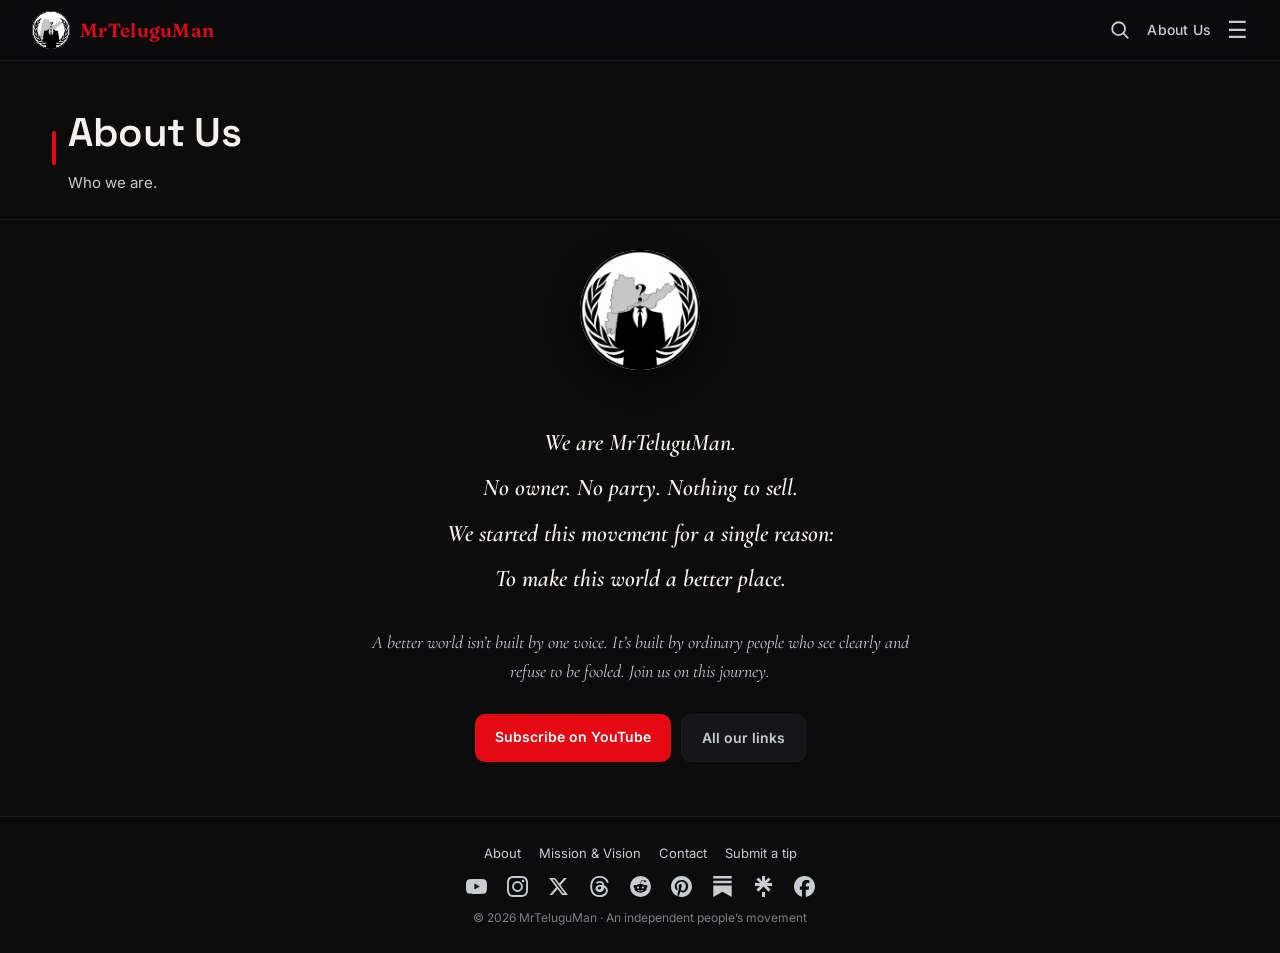
==== commit 29e9b698: "Revise about section and footer text Updated text content and added a new font link." ====
--- a/about.html
+++ b/about.html
@@ -7,6 +7,7 @@
 <link rel="icon" href="logo.jpg">
 <link rel="preconnect" href="https://fonts.googleapis.com"><link rel="preconnect" href="https://fonts.gstatic.com" crossorigin>
 <link href="https://fonts.googleapis.com/css2?family=Fraunces:opsz,wght@9..144,500;9..144,600&family=Inter:wght@400;500;600&display=swap" rel="stylesheet">
+<link href="https://fonts.googleapis.com/css2?family=Cormorant+Garamond:ital,wght@1,500;1,600&display=swap" rel="stylesheet">
 <link rel="stylesheet" href="styles.css">
 </head>
 <body>
@@ -36,9 +37,9 @@
 </div>
 <div class="page-hero"><div class="wrap"><span class="bar"></span><div><h1>About Us</h1><p>Who we are.</p></div></div></div>
 <div style="text-align:center;padding:30px 20px 2px"><img src="logo.jpg" alt="MrTeluguMan" style="width:120px;height:120px;border-radius:50%;background:#fff;object-fit:cover;display:inline-block;box-shadow:0 8px 28px rgba(0,0,0,.55)"></div>
-<div class="prose" style="text-align:center;max-width:600px">
-  <p style="font-size:21px;line-height:1.65;color:var(--text);margin:6px 0 30px">We are MrTeluguMan &mdash; a small, independent group with no owner, no party, and nothing for sale. We started this for one simple reason: to make this world a better place.</p>
-  <p style="font-size:16px;line-height:1.85;color:var(--text-2);margin:0 0 28px">A better world isn&rsquo;t built by one voice. It&rsquo;s built by ordinary people who see clearly and refuse to be fooled. Join us on this journey.</p>
+<div class="prose" style="text-align:center;max-width:620px;padding-left:22px;padding-right:22px">
+  <p style="font-family:'Cormorant Garamond',var(--serif),serif;font-style:italic;font-weight:600;font-size:clamp(17px,5vw,24px);line-height:1.9;color:var(--text);margin:6px 0 26px;white-space:nowrap">We are MrTeluguMan.<br>No owner. No party. Nothing to sell.<br>We started this movement for a single reason:<br>To make this world a better place.</p>
+  <p style="font-family:'Cormorant Garamond',var(--serif),serif;font-style:italic;font-size:18px;line-height:1.6;color:var(--text-2);margin:0 0 28px">A better world isn&rsquo;t built by one voice. It&rsquo;s built by ordinary people who see clearly and refuse to be fooled. Join us on this journey.</p>
   <div style="display:flex;gap:10px;justify-content:center;flex-wrap:wrap">
     <a href="https://www.youtube.com/@MrTeluguMan" target="_blank" rel="noopener" style="background:var(--red);color:#fff;font-size:14px;font-weight:600;padding:12px 20px;border-radius:10px;text-decoration:none">Subscribe on YouTube</a>
     <a href="https://linktr.ee/MrTeluguMan" target="_blank" rel="noopener" style="background:var(--surface);color:var(--text-2);border:.5px solid var(--border);font-size:14px;font-weight:600;padding:12px 20px;border-radius:10px;text-decoration:none">All our links</a>
@@ -47,9 +48,8 @@
 <footer>
   <div class="footer-links"><a href="about.html">About</a><a href="mission.html">Mission &amp; Vision</a><a href="contact.html">Contact</a><a href="contact.html">Submit a tip</a></div>
   <div class="social"><a href="https://www.youtube.com/@MrTeluguMan" target="_blank" rel="noopener" aria-label="YouTube"><svg viewBox="0 0 24 24" width="21" height="21" fill="currentColor" aria-hidden="true"><path d="M23.498 6.186a3.016 3.016 0 0 0-2.122-2.136C19.505 3.545 12 3.545 12 3.545s-7.505 0-9.377.505A3.017 3.017 0 0 0 .502 6.186C0 8.07 0 12 0 12s0 3.93.502 5.814a3.016 3.016 0 0 0 2.122 2.136c1.871.505 9.376.505 9.376.505s7.505 0 9.377-.505a3.015 3.015 0 0 0 2.122-2.136C24 15.93 24 12 24 12s0-3.93-.502-5.814zM9.545 15.568V8.432L15.818 12l-6.273 3.568z"></path></svg></a><a href="https://www.instagram.com/MrTeluguMan" target="_blank" rel="noopener" aria-label="Instagram"><svg viewBox="0 0 24 24" width="21" height="21" fill="currentColor" aria-hidden="true"><path d="M12 2.163c3.204 0 3.584.012 4.85.07 3.252.148 4.771 1.691 4.919 4.919.058 1.265.069 1.645.069 4.849 0 3.205-.012 3.584-.069 4.849-.149 3.225-1.664 4.771-4.919 4.919-1.266.058-1.644.07-4.85.07-3.204 0-3.584-.012-4.849-.07-3.26-.149-4.771-1.699-4.919-4.92-.058-1.265-.07-1.644-.07-4.849 0-3.204.013-3.583.07-4.849.149-3.227 1.664-4.771 4.919-4.919 1.266-.057 1.645-.069 4.849-.069zM12 0C8.741 0 8.333.014 7.053.072 2.695.272.273 2.69.073 7.052.014 8.333 0 8.741 0 12c0 3.259.014 3.668.072 4.948.2 4.358 2.618 6.78 6.98 6.98C8.333 23.986 8.741 24 12 24c3.259 0 3.668-.014 4.948-.072 4.354-.2 6.782-2.618 6.979-6.98.059-1.28.073-1.689.073-4.948 0-3.259-.014-3.667-.072-4.947-.196-4.354-2.617-6.78-6.979-6.98C15.668.014 15.259 0 12 0zm0 5.838a6.162 6.162 0 1 0 0 12.324 6.162 6.162 0 0 0 0-12.324zM12 16a4 4 0 1 1 0-8 4 4 0 0 1 0 8zm6.406-11.845a1.44 1.44 0 1 0 0 2.881 1.44 1.44 0 0 0 0-2.881z"></path></svg></a><a href="https://x.com/MrTeluguMan" target="_blank" rel="noopener" aria-label="X"><svg viewBox="0 0 24 24" width="21" height="21" fill="currentColor" aria-hidden="true"><path d="M18.244 2.25h3.308l-7.227 8.26 8.502 11.24H16.17l-5.214-6.817L4.99 21.75H1.68l7.73-8.835L1.254 2.25H8.08l4.713 6.231zm-1.161 17.52h1.833L7.084 4.126H5.117z"></path></svg></a><a href="https://www.threads.com/@MrTeluguMan" target="_blank" rel="noopener" aria-label="Threads"><svg viewBox="0 0 24 24" width="21" height="21" fill="currentColor" aria-hidden="true"><path d="M12.186 24h-.007c-3.581-.024-6.334-1.205-8.184-3.509C2.35 18.44 1.5 15.586 1.472 12.01v-.017c.03-3.579.879-6.43 2.525-8.482C5.845 1.205 8.6.024 12.18 0h.014c2.746.02 5.043.725 6.826 2.098 1.677 1.29 2.858 3.13 3.509 5.467l-2.04.569c-1.104-3.96-3.898-5.984-8.304-6.015-2.91.022-5.11.936-6.54 2.717C4.307 6.504 3.616 8.914 3.589 12c.027 3.086.718 5.496 2.057 7.164 1.43 1.783 3.631 2.698 6.54 2.717 2.623-.02 4.358-.631 5.8-2.045 1.647-1.613 1.618-3.593 1.09-4.798-.31-.71-.873-1.3-1.634-1.75-.192 1.352-.622 2.446-1.284 3.272-.886 1.102-2.14 1.704-3.73 1.79-1.202.065-2.361-.218-3.259-.801-1.063-.689-1.685-1.74-1.752-2.964-.065-1.19.408-2.285 1.33-3.082.88-.76 2.119-1.207 3.583-1.291a13.853 13.853 0 0 1 3.02.142c-.126-.742-.375-1.332-.75-1.757-.513-.586-1.308-.883-2.359-.89h-.029c-.844 0-1.992.232-2.721 1.32L7.734 7.847c.98-1.454 2.568-2.256 4.478-2.256h.044c3.194.02 5.097 1.975 5.287 5.388.108.046.216.094.322.145 1.49.7 2.58 1.761 3.154 3.07.797 1.82.871 4.79-1.548 7.158-1.85 1.81-4.094 2.628-7.277 2.65Zm1.036-11.752a9.66 9.66 0 0 0-.702-.026c-1.6 0-2.58.71-2.58 1.85 0 .82.75 1.353 1.734 1.353 1.352 0 2.14-.99 2.294-2.594l-.746-.583z"></path></svg></a><a href="https://www.reddit.com/user/MrTeluguMan" target="_blank" rel="noopener" aria-label="Reddit"><svg viewBox="0 0 24 24" width="21" height="21" fill="currentColor" aria-hidden="true"><path d="M12 0A12 12 0 0 0 0 12a12 12 0 0 0 12 12 12 12 0 0 0 12-12A12 12 0 0 0 12 0zm5.01 4.744c.688 0 1.25.561 1.25 1.249a1.25 1.25 0 0 1-2.498.056l-2.597-.547-.8 3.747c1.824.07 3.48.632 4.674 1.488.308-.309.73-.491 1.207-.491.968 0 1.754.786 1.754 1.754 0 .716-.435 1.333-1.01 1.614a3.111 3.111 0 0 1 .042.52c0 2.694-3.13 4.87-7.004 4.87-3.874 0-7.004-2.176-7.004-4.87 0-.183.015-.366.043-.534A1.748 1.748 0 0 1 4.028 12c0-.968.786-1.754 1.754-1.754.463 0 .898.196 1.207.49 1.207-.883 2.878-1.43 4.744-1.487l.885-4.182a.342.342 0 0 1 .14-.197.35.35 0 0 1 .238-.042l2.906.617a1.214 1.214 0 0 1 1.108-.701zM9.25 12c-.689 0-1.25.561-1.25 1.25 0 .687.561 1.248 1.25 1.248.687 0 1.248-.561 1.248-1.249 0-.688-.561-1.249-1.249-1.249zm5.5 0c-.687 0-1.248.561-1.248 1.25 0 .687.561 1.248 1.249 1.248.688 0 1.249-.561 1.249-1.249 0-.687-.562-1.249-1.25-1.249zm-5.466 3.99a.327.327 0 0 0-.231.094.33.33 0 0 0 0 .463c.842.842 2.484.913 2.961.913.477 0 2.105-.056 2.961-.913a.361.361 0 0 0 .029-.463.33.33 0 0 0-.464 0c-.547.533-1.684.73-2.512.73-.828 0-1.979-.196-2.512-.73a.326.326 0 0 0-.232-.095z"></path></svg></a><a href="https://www.pinterest.com/MrTeluguMan" target="_blank" rel="noopener" aria-label="Pinterest"><svg viewBox="0 0 24 24" width="21" height="21" fill="currentColor" aria-hidden="true"><path d="M12.017 0C5.396 0 .029 5.367.029 11.987c0 5.079 3.158 9.417 7.618 11.162-.105-.949-.199-2.403.041-3.439.219-.937 1.406-5.957 1.406-5.957s-.359-.72-.359-1.781c0-1.663.967-2.911 2.168-2.911 1.024 0 1.518.769 1.518 1.688 0 1.029-.653 2.567-.992 3.992-.285 1.193.6 2.165 1.775 2.165 2.128 0 3.768-2.245 3.768-5.487 0-2.861-2.063-4.869-5.008-4.869-3.41 0-5.409 2.562-5.409 5.199 0 1.033.394 2.143.889 2.741.099.12.112.225.085.345-.09.375-.293 1.199-.334 1.363-.053.225-.172.271-.401.165-1.495-.69-2.433-2.878-2.433-4.646 0-3.776 2.748-7.252 7.92-7.252 4.158 0 7.392 2.967 7.392 6.923 0 4.135-2.607 7.462-6.233 7.462-1.214 0-2.354-.629-2.758-1.379l-.749 2.848c-.269 1.045-1.004 2.352-1.498 3.146 1.123.345 2.306.535 3.55.535 6.607 0 11.985-5.365 11.985-11.987C24.007 5.367 18.635.001 12.017.001z"></path></svg></a><a href="https://substack.com/@mrteluguman" target="_blank" rel="noopener" aria-label="Substack"><svg viewBox="0 0 24 24" width="21" height="21" fill="currentColor" aria-hidden="true"><path d="M22.539 8.242H1.46V5.406h21.08v2.836zM1.46 10.812V24L12 18.11 22.54 24V10.812H1.46zM22.54 0H1.46v2.836h21.08V0z"></path></svg></a><a href="https://linktr.ee/MrTeluguMan" target="_blank" rel="noopener" aria-label="Linktree"><svg viewBox="0 0 24 24" width="21" height="21" fill="currentColor" aria-hidden="true"><path d="M13.736 5.853l4.005-4.117 2.325 2.38-4.2 4.005h5.908v3.305h-5.937l4.229 4.108-2.325 2.334-5.741-5.769-5.741 5.769-2.325-2.334 4.229-4.108H2.226V8.121h5.908l-4.2-4.005 2.325-2.38 4.005 4.117V0h3.472v5.853zM10.264 18.152h3.472V24h-3.472z"></path></svg></a><a href="https://www.facebook.com/profile.php?id=61575343623307" target="_blank" rel="noopener" aria-label="Facebook"><svg viewBox="0 0 24 24" width="21" height="21" fill="currentColor" aria-hidden="true"><path d="M9.101 23.691v-7.98H6.627v-3.667h2.474v-1.58c0-4.085 1.848-5.978 5.858-5.978.401 0 .955.042 1.468.103a8.68 8.68 0 0 1 1.141.195v3.325a8.623 8.623 0 0 0-.653-.036 26.805 26.805 0 0 0-.733-.009c-.707 0-1.259.096-1.675.309a1.686 1.686 0 0 0-.679.622c-.258.42-.374.995-.374 1.752v1.297h3.919l-.386 2.103-.287 1.564h-3.246v8.245C19.396 23.238 24 18.179 24 12.044c0-6.627-5.373-12-12-12s-12 5.373-12 12c0 5.628 3.874 10.35 9.101 11.647Z"></path></svg></a></div>
-  <div class="copy">© 2026 MrTeluguMan · An independent people's movement</div>
+  <div class="copy">© 2026 MrTeluguMan · An independent people&rsquo;s movement</div>
 </footer>
 <script src="app.js"></script>
 </body>
-</html>
- 
+  </html>
